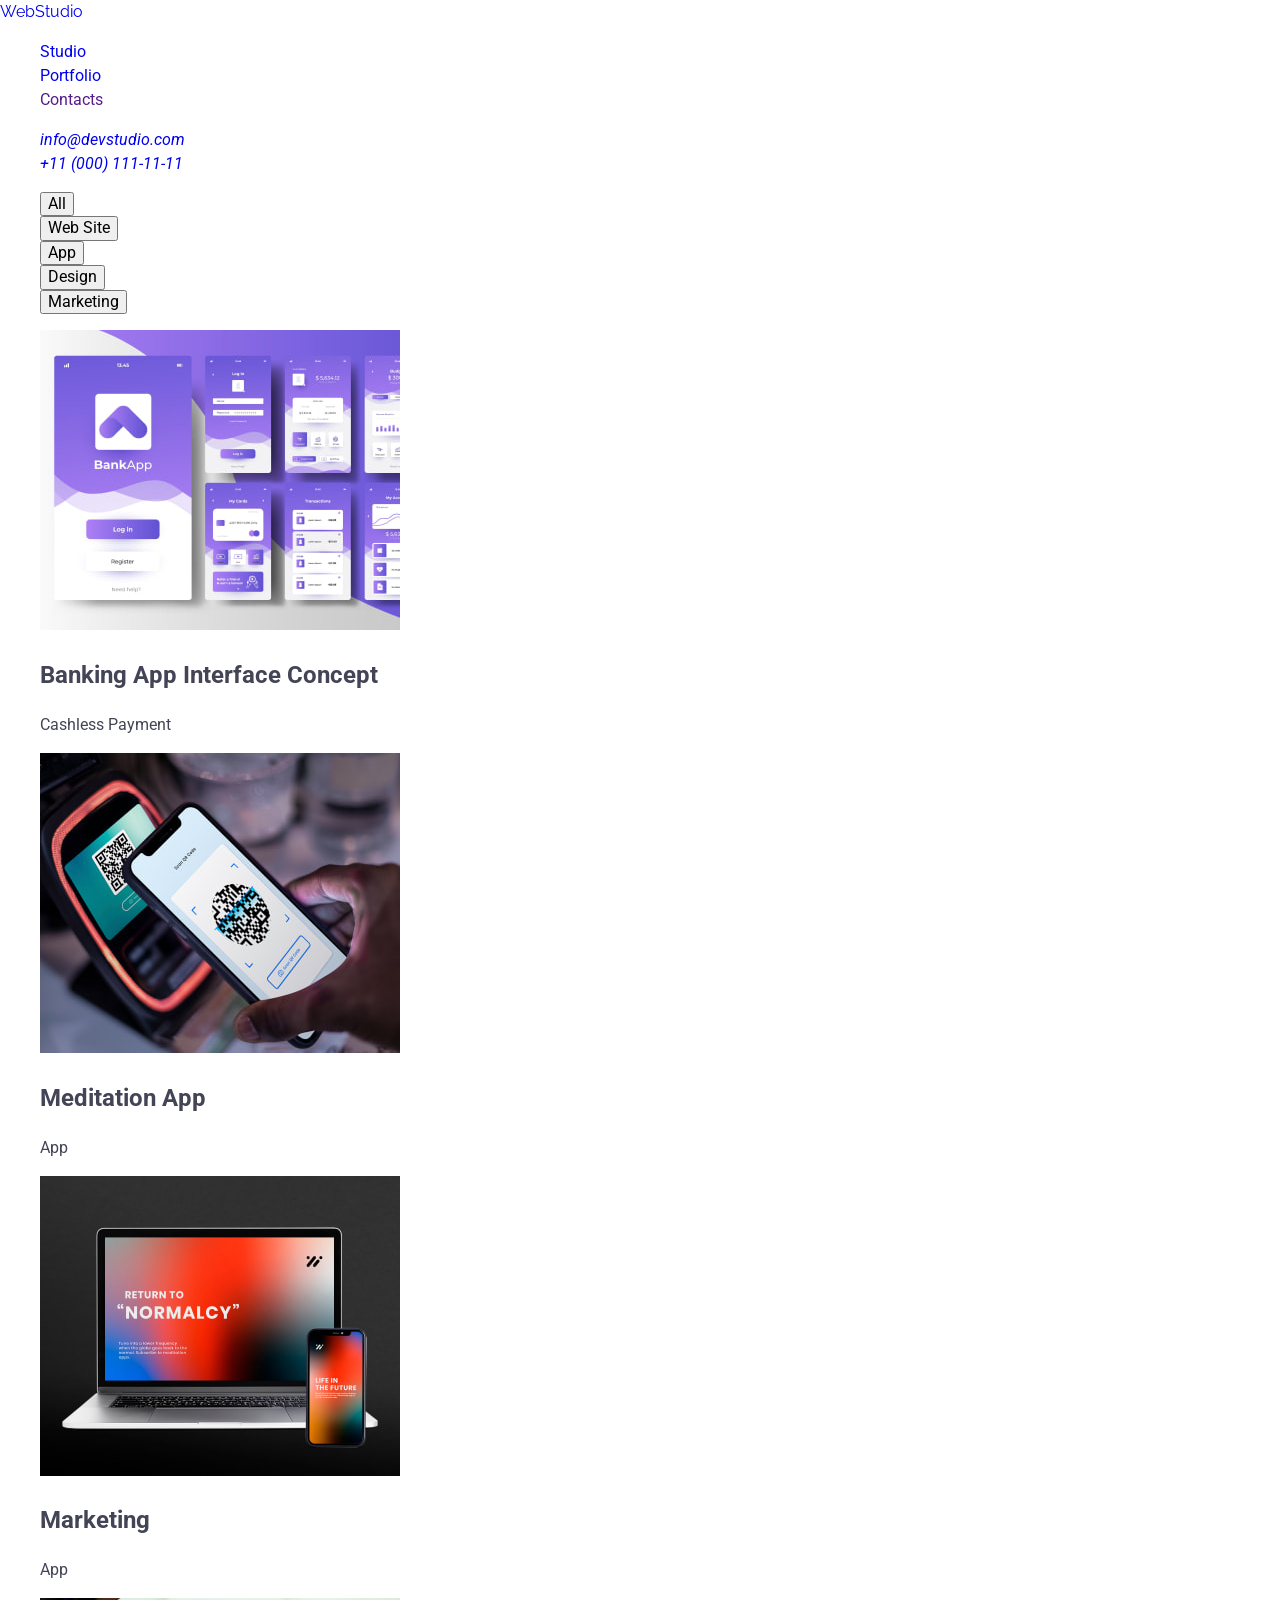
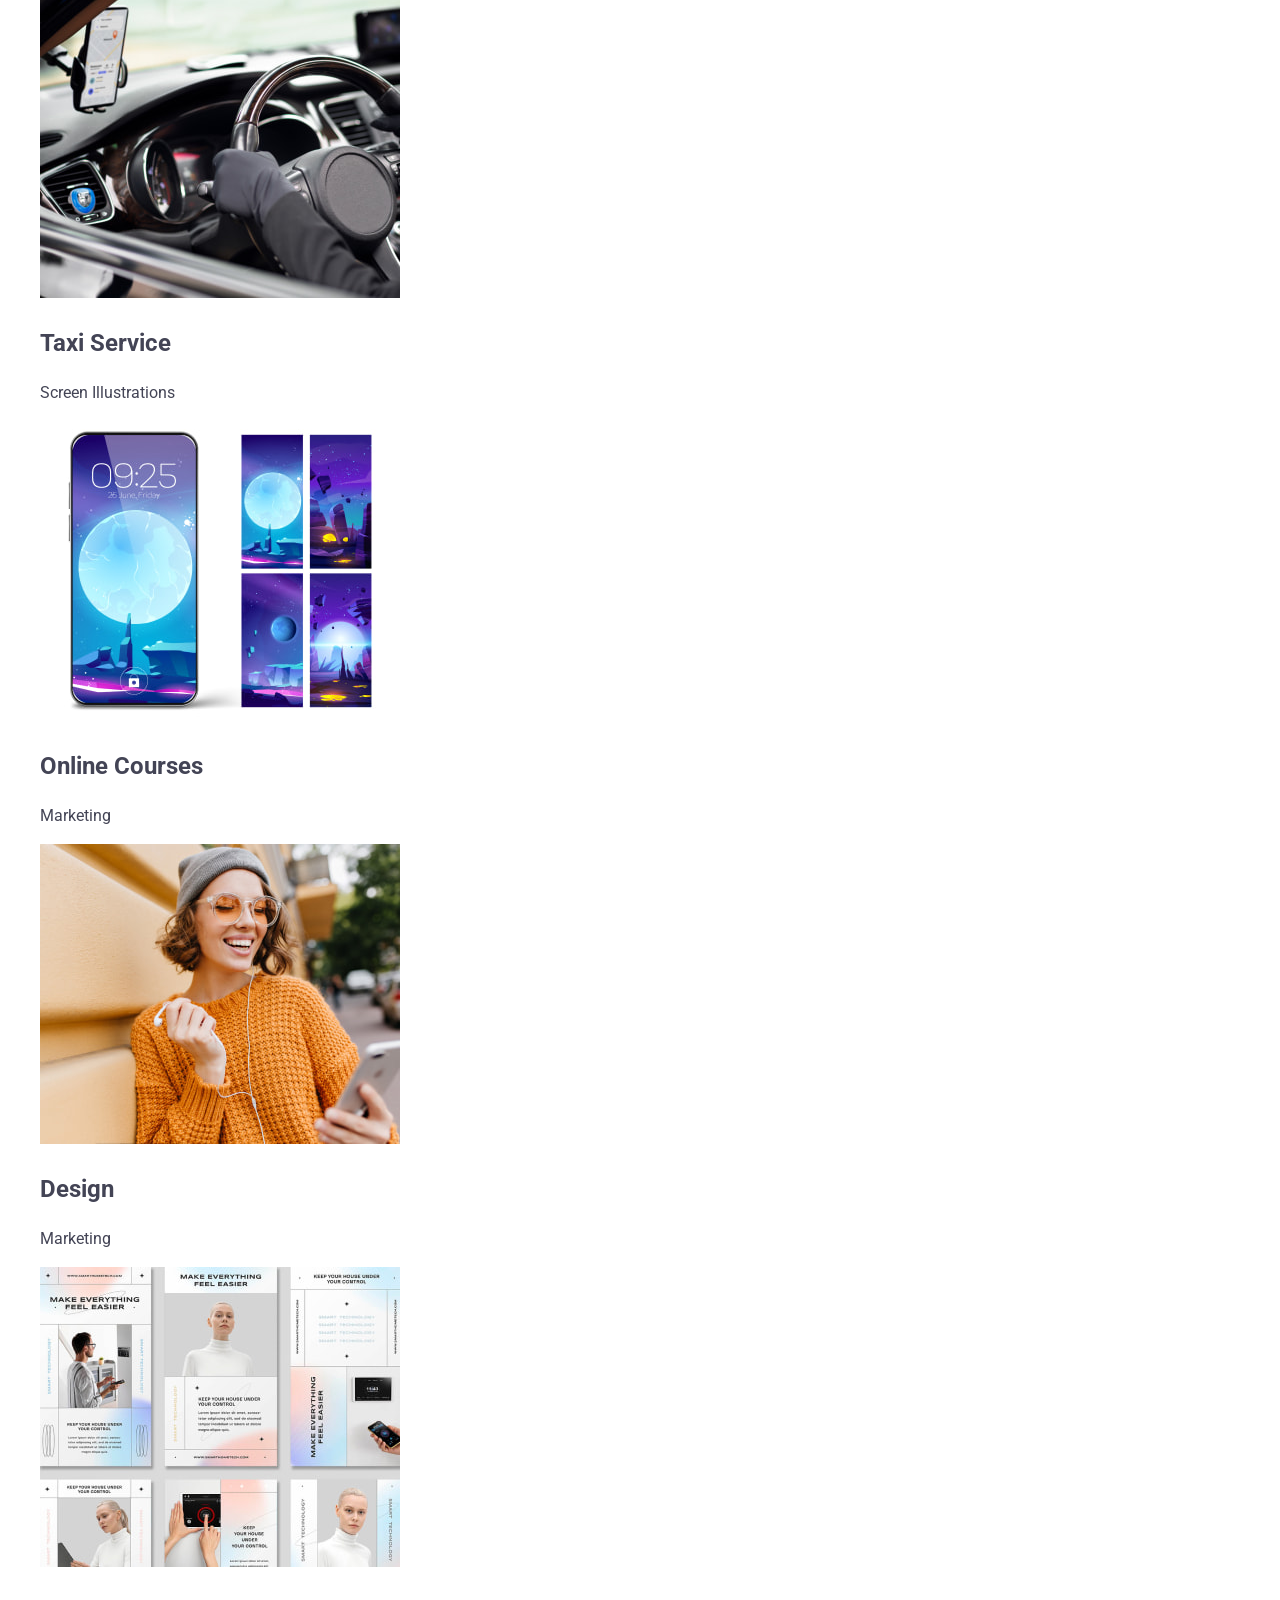
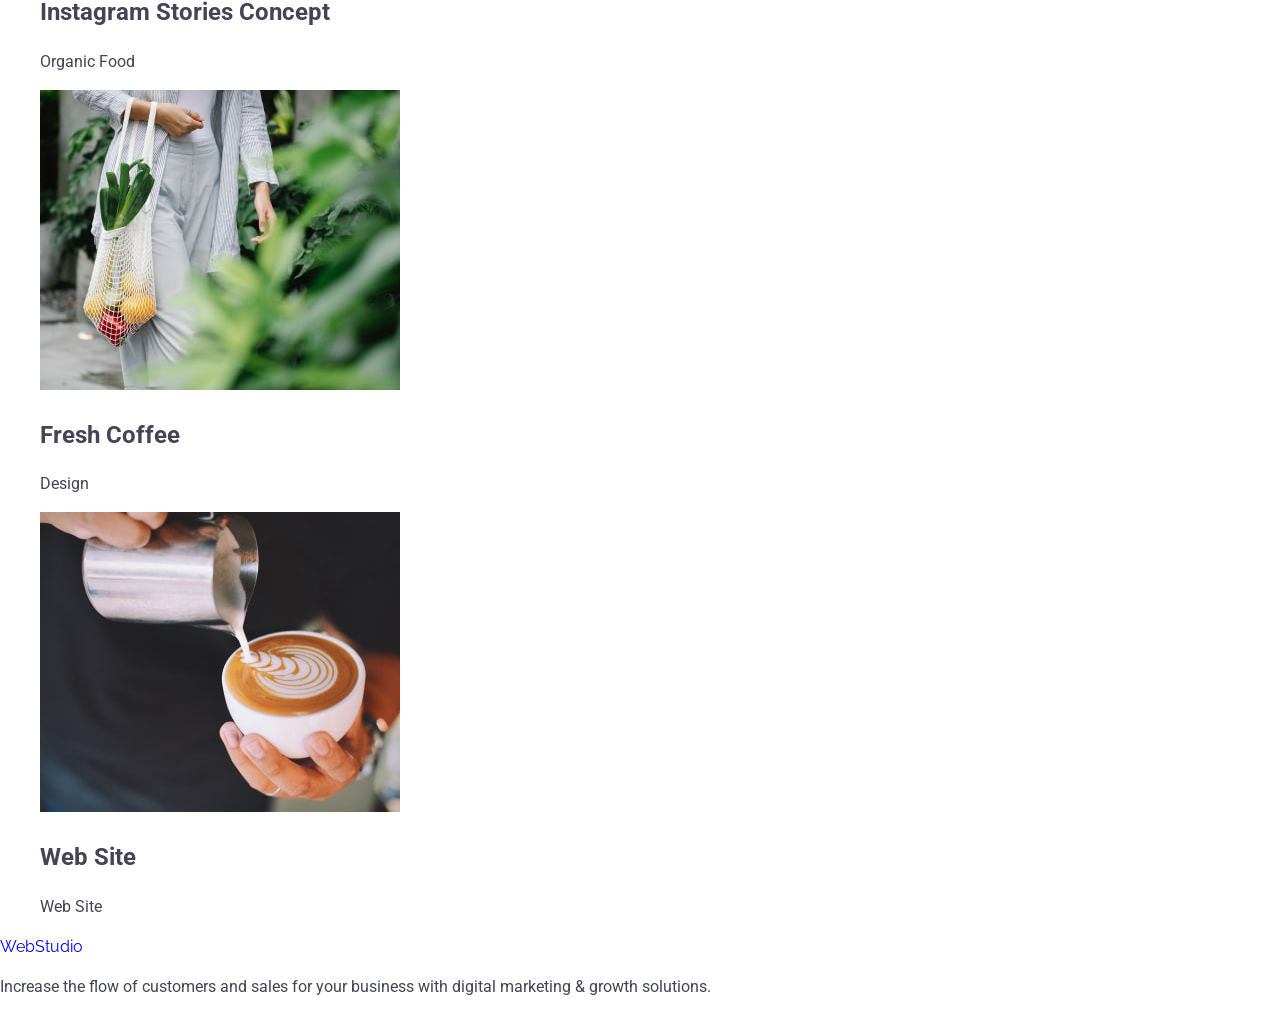
==== portfolio.html @ f157cecd "html, classes, global css" ====
<!DOCTYPE html>
<html lang="en">
  <head>
    <meta charset="UTF-8" />
    <meta http-equiv="X-UA-Compatible" content="IE=edge" />
    <meta name="viewport" content="width=device-width, initial-scale=1.0" />
    <meta name="description" content="Effective Solutions for Your Business" />
    <link rel="preconnect" href="https://fonts.googleapis.com" />
    <link rel="preconnect" href="https://fonts.gstatic.com" crossorigin />
    <link
      href="https://fonts.googleapis.com/css2?family=Raleway:wght@800&family=Roboto:wght@400;500;700;900&display=swap"
      rel="stylesheet"
    />
    <link
      rel="stylesheet"
      href="https://cdn.jsdelivr.net/npm/modern-normalize@1.1.0/modern-normalize.min.css"
    />
    <link rel="stylesheet" href="./css/styles.css" />
    <title>WebStudio</title>
  </head>

  <body>
    <!-- Header section-->
    <header class="header">
      <nav>
        <a class="logo" href="./index.html"
          ><span class="logo-acent">Web</span>Studio</a
        >
        <ul class="nav-list">
          <li class="nav-item">
            <a href="./index.html">Studio</a>
          </li>
          <li class="nav-item">
            <a href="./portfolio.html">Portfolio</a>
          </li>
          <li class="nav-item">
            <a href="">Contacts</a>
          </li>
        </ul>
      </nav>

      <address>
        <ul class="adress-list">
          <li class="adress-item">
            <a href="mailto:info@devstudio.com">info@devstudio.com</a>
          </li>
          <li class="adress-item">
            <a href="tel:+110001111111">+11 (000) 111-11-11</a>
          </li>
        </ul>
      </address>
    </header>

    <main>
      <!-- Filter section -->
      <section class="filter">
        <ul class="filter-list">
          <li class="filter-item">
            <button class="filter-button" type="button">All</button>
          </li>
          <li class="filter-item">
            <button class="filter-button" type="button">Web Site</button>
          </li>
          <li class="filter-item">
            <button class="filter-button" type="button">App</button>
          </li>
          <li class="filter-item">
            <button class="filter-button" type="button">Design</button>
          </li>
          <li class="filter-item">
            <button class="filter-button" type="button">Marketing</button>
          </li>
        </ul>
      </section>

      <!-- Portfolio section -->
      <section class="portfolio">
        <ul class="portfolio-list">
          <li class="portfolio-item">
            <img
              src="./images/portfolio/img-1.jpg"
              alt="Banking app interface concept"
            />
            <h2 class="portfolio-item-title">Banking App Interface Concept</h2>
            <p class="portfolio-item-text">Cashless Payment</p>
          </li>
          <li class="portfolio-item">
            <img
              src="./images/portfolio/img-2.jpg"
              alt="Scaning qr code for payment"
            />
            <h2 class="portfolio-item-title">Meditation App</h2>
            <p class="portfolio-item-text">App</p>
          </li>
          <li class="portfolio-item">
            <img
              src="./images/portfolio/img-3.jpg"
              alt="Laptop and mobile with normalcy app"
            />
            <h2 class="portfolio-item-title">Marketing</h2>
            <p class="portfolio-item-text">App</p>
          </li>
          <li class="portfolio-item">
            <img
              src="./images/portfolio/img-4.jpg"
              alt="Texi driver holding wheel"
            />
            <h2 class="portfolio-item-title">Taxi Service</h2>
            <p class="portfolio-item-text">Screen Illustrations</p>
          </li>
          <li class="portfolio-item">
            <img
              src="./images/portfolio/img-5.jpg"
              alt="Mobile phone and four screen illustrations"
            />
            <h2 class="portfolio-item-title">Online Courses</h2>
            <p class="portfolio-item-text">Marketing</p>
          </li>
          <li class="portfolio-item">
            <img
              src="./images/portfolio/img-6.jpg"
              alt="Girl with mobile and earphones"
            />
            <h2 class="portfolio-item-title">Design</h2>
            <p class="portfolio-item-text">Marketing</p>
          </li>
          <li class="portfolio-item">
            <img
              src="./images/portfolio/img-7.jpg"
              alt="Instagram Stories Concept"
            />
            <h2 class="portfolio-item-title">Instagram Stories Concept</h2>
            <p class="portfolio-item-text">Organic Food</p>
          </li>
          <li class="portfolio-item">
            <img
              src="./images/portfolio/img-8.jpg"
              alt="Wooman with bag full of fruits"
            />
            <h2 class="portfolio-item-title">Fresh Coffee</h2>
            <p class="portfolio-item-text">Design</p>
          </li>
          <li class="portfolio-item">
            <img
              src="./images/portfolio/img-9.jpg"
              alt="Barista pouring milk to late"
            />
            <h2 class="portfolio-item-title">Web Site</h2>
            <p class="portfolio-item-text">Web Site</p>
          </li>
        </ul>
      </section>
    </main>

    <!-- Footer section -->
    <footer class="footer">
      <a class="logo" href="./index.html"
        ><span class="logo-acent">Web</span>Studio</a
      >
      <p class="footer-text">
        Increase the flow of customers and sales for your business with digital
        marketing & growth solutions.
      </p>
    </footer>
  </body>
</html>
---- css/styles.css ----
:root {
  --brand-color: #4d5ae5;
  --band-pressed-color: #404bbf;
  --text-color: #434455;
  --header-color: #2e2f42;
  --background-main-color: #ffffff;
  --background-accent-color: #f4f4fd;
  --main-font-size: 16px;
  --main-line-height: 1.5;
}

body {
  font-family: 'Roboto', sans-serif;
  background-color: var(--background-main-color);
  color: var(--text-color);
  font-size: var(--main-font-size);
  line-height: var(--main-line-height);
}

ul,
ol {
  list-style-type: none;
}

a {
  text-decoration: none;
}

.logo {
  font-family: 'Raleway', sans-serif;
}
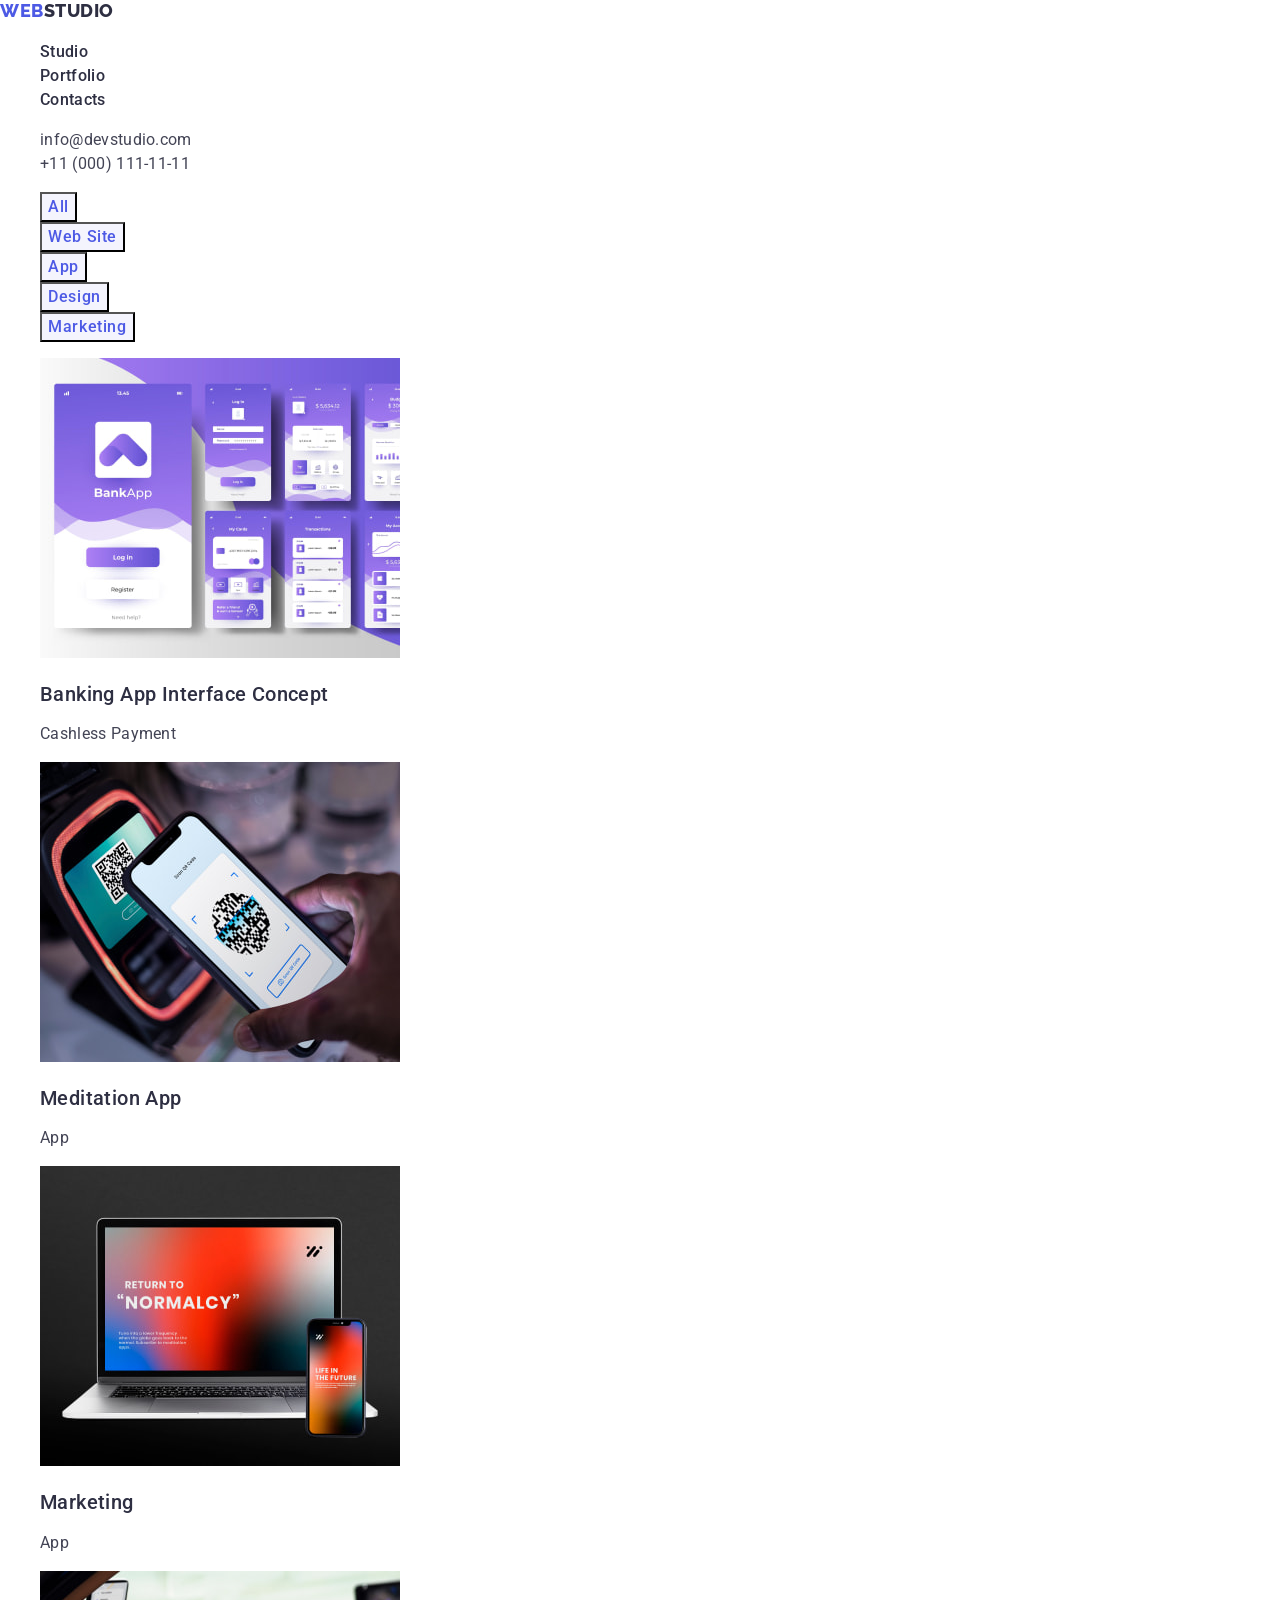
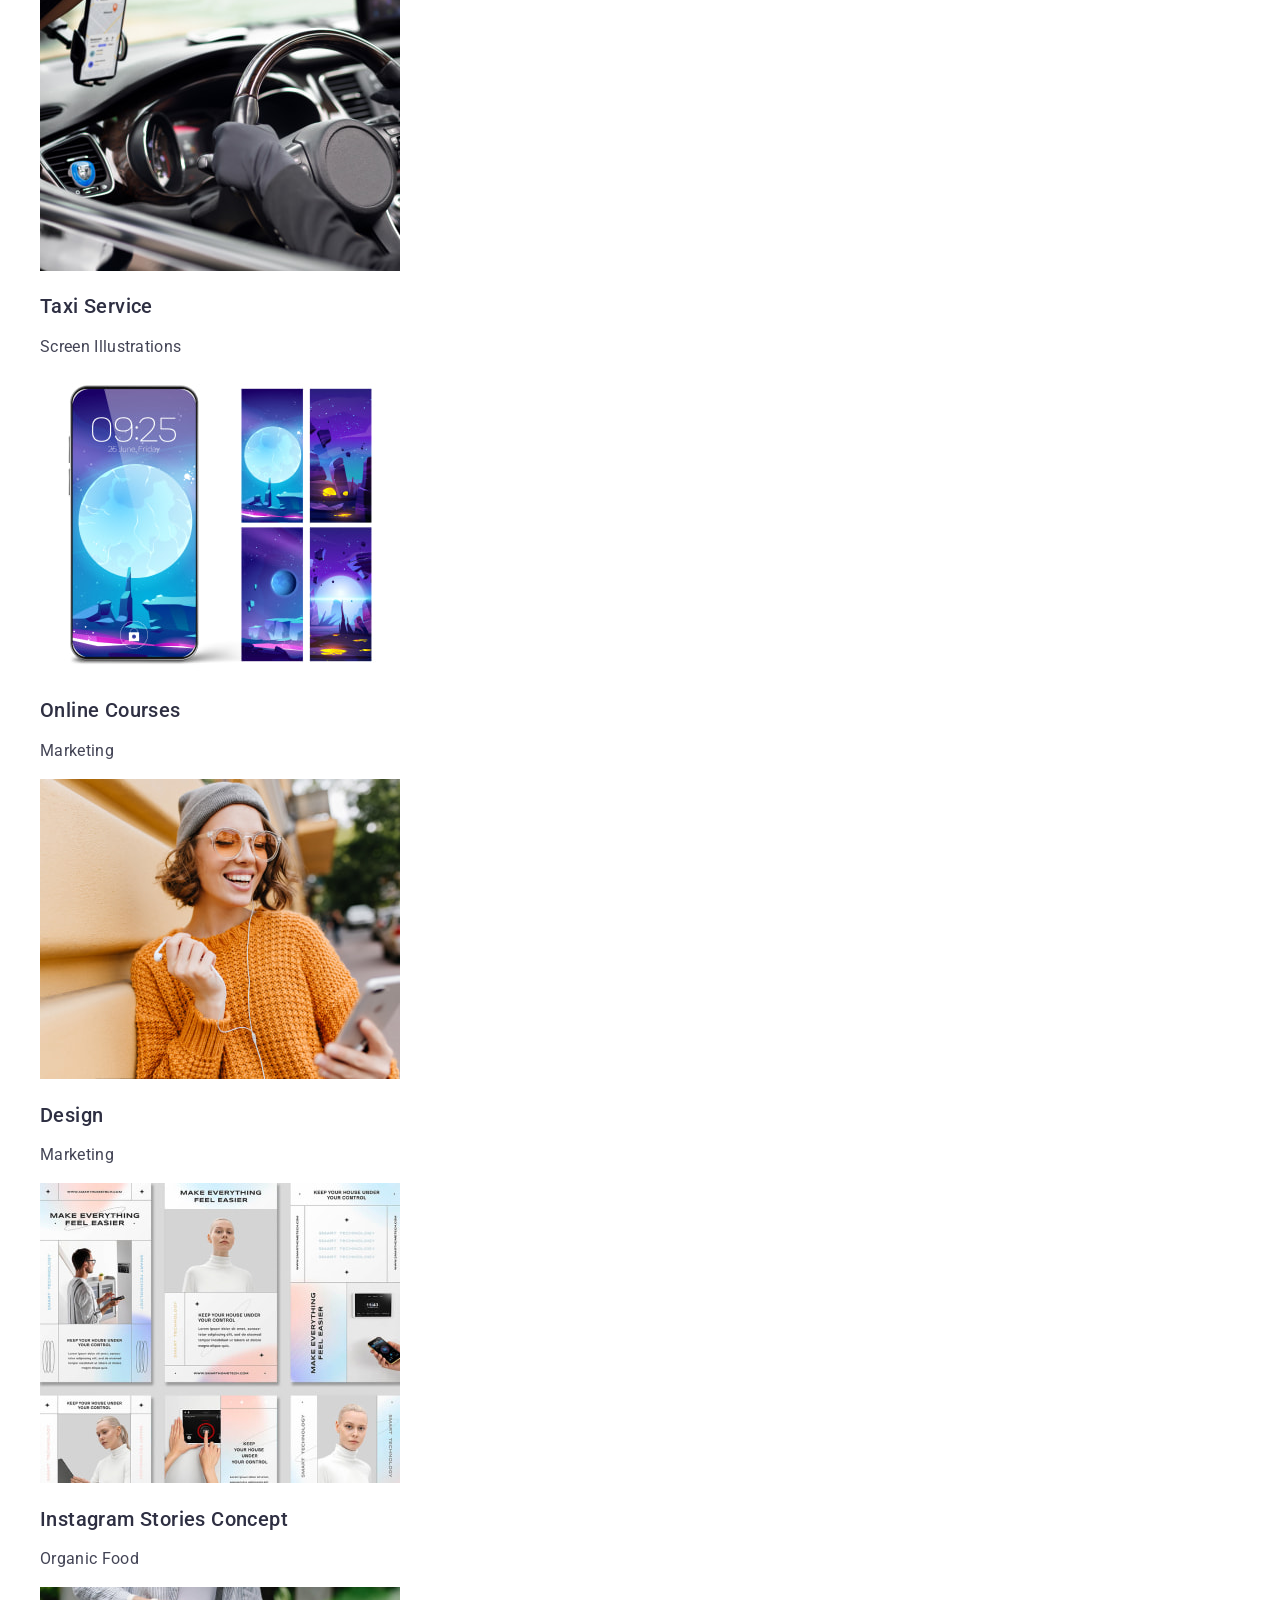
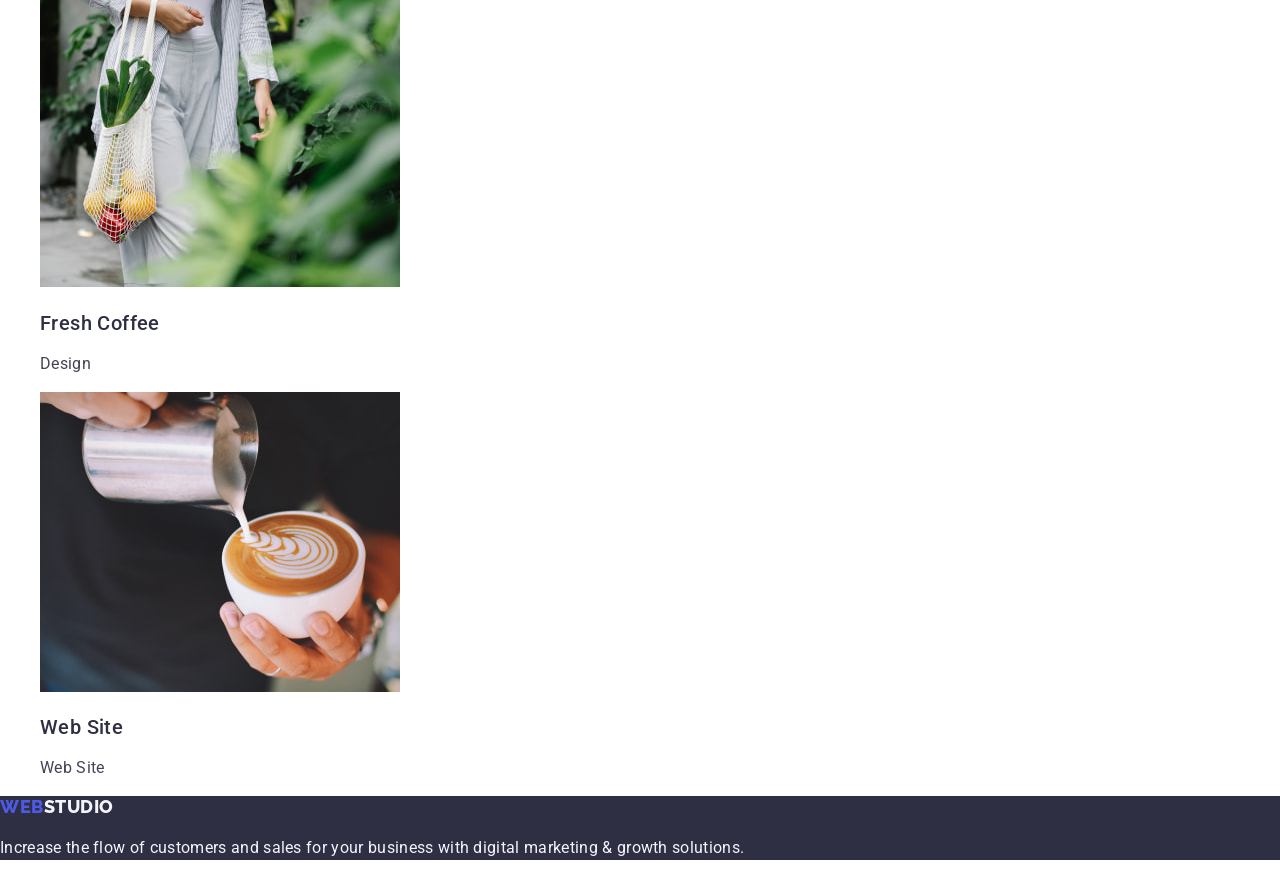
==== commit 6d81ffc9: "fix html, made css" ====
--- a/portfolio.html
+++ b/portfolio.html
@@ -5,16 +5,23 @@
     <meta http-equiv="X-UA-Compatible" content="IE=edge" />
     <meta name="viewport" content="width=device-width, initial-scale=1.0" />
     <meta name="description" content="Effective Solutions for Your Business" />
+
+    <!-- User fonts -->
     <link rel="preconnect" href="https://fonts.googleapis.com" />
     <link rel="preconnect" href="https://fonts.gstatic.com" crossorigin />
     <link
       href="https://fonts.googleapis.com/css2?family=Raleway:wght@800&family=Roboto:wght@400;500;700;900&display=swap"
       rel="stylesheet"
     />
+
+    <!-- Normailzer -->
+    <!-- Check !!! -->
     <link
       rel="stylesheet"
       href="https://cdn.jsdelivr.net/npm/modern-normalize@1.1.0/modern-normalize.min.css"
     />
+
+    <!-- User styles -->
     <link rel="stylesheet" href="./css/styles.css" />
     <title>WebStudio</title>
   </head>
@@ -22,38 +29,44 @@
   <body>
     <!-- Header section-->
     <header class="header">
-      <nav>
-        <a class="logo" href="./index.html"
-          ><span class="logo-acent">Web</span>Studio</a
-        >
-        <ul class="nav-list">
-          <li class="nav-item">
-            <a href="./index.html">Studio</a>
+      <a class="header-logo" href="./index.html"
+        ><span class="header-logo-accent">Web</span>Studio</a
+      >
+      <nav class="header-nav">
+        <ul class="header-nav-list">
+          <li class="header-nav-item">
+            <a class="header-nav-link" href="./index.html">Studio</a>
           </li>
-          <li class="nav-item">
-            <a href="./portfolio.html">Portfolio</a>
+          <li class="header-nav-item">
+            <a class="header-nav-link" href="./portfolio.html">Portfolio</a>
           </li>
-          <li class="nav-item">
-            <a href="">Contacts</a>
+          <li class="header-nav-item">
+            <a class="header-nav-link" href="">Contacts</a>
           </li>
         </ul>
       </nav>
 
       <address>
-        <ul class="adress-list">
-          <li class="adress-item">
-            <a href="mailto:info@devstudio.com">info@devstudio.com</a>
+        <ul class="header-adress-list">
+          <li class="header-adress-item">
+            <a class="header-adress-link" href="mailto:info@devstudio.com"
+              >info@devstudio.com</a
+            >
           </li>
-          <li class="adress-item">
-            <a href="tel:+110001111111">+11 (000) 111-11-11</a>
+          <li class="header-adress-item">
+            <a class="header-adress-link" href="tel:+110001111111"
+              >+11 (000) 111-11-11</a
+            >
           </li>
         </ul>
       </address>
     </header>
 
     <main>
-      <!-- Filter section -->
-      <section class="filter">
+      <!-- Portfolio section -->
+      <section class="portfolio">
+        <h1 class="portfolio-title" hidden>Our portfolio</h1>
+        <!-- Filter -->
         <ul class="filter-list">
           <li class="filter-item">
             <button class="filter-button" type="button">All</button>
@@ -71,13 +84,12 @@
             <button class="filter-button" type="button">Marketing</button>
           </li>
         </ul>
-      </section>
 
-      <!-- Portfolio section -->
-      <section class="portfolio">
+        <!-- Cases -->
         <ul class="portfolio-list">
           <li class="portfolio-item">
             <img
+              class="portfolio-img"
               src="./images/portfolio/img-1.jpg"
               alt="Banking app interface concept"
             />
@@ -86,6 +98,7 @@
           </li>
           <li class="portfolio-item">
             <img
+              class="portfolio-img"
               src="./images/portfolio/img-2.jpg"
               alt="Scaning qr code for payment"
             />
@@ -94,6 +107,7 @@
           </li>
           <li class="portfolio-item">
             <img
+              class="portfolio-img"
               src="./images/portfolio/img-3.jpg"
               alt="Laptop and mobile with normalcy app"
             />
@@ -102,6 +116,7 @@
           </li>
           <li class="portfolio-item">
             <img
+              class="portfolio-img"
               src="./images/portfolio/img-4.jpg"
               alt="Texi driver holding wheel"
             />
@@ -110,6 +125,7 @@
           </li>
           <li class="portfolio-item">
             <img
+              class="portfolio-img"
               src="./images/portfolio/img-5.jpg"
               alt="Mobile phone and four screen illustrations"
             />
@@ -118,6 +134,7 @@
           </li>
           <li class="portfolio-item">
             <img
+              class="portfolio-img"
               src="./images/portfolio/img-6.jpg"
               alt="Girl with mobile and earphones"
             />
@@ -126,6 +143,7 @@
           </li>
           <li class="portfolio-item">
             <img
+              class="portfolio-img"
               src="./images/portfolio/img-7.jpg"
               alt="Instagram Stories Concept"
             />
@@ -134,6 +152,7 @@
           </li>
           <li class="portfolio-item">
             <img
+              class="portfolio-img"
               src="./images/portfolio/img-8.jpg"
               alt="Wooman with bag full of fruits"
             />
@@ -142,6 +161,7 @@
           </li>
           <li class="portfolio-item">
             <img
+              class="portfolio-img"
               src="./images/portfolio/img-9.jpg"
               alt="Barista pouring milk to late"
             />
@@ -154,8 +174,8 @@
 
     <!-- Footer section -->
     <footer class="footer">
-      <a class="logo" href="./index.html"
-        ><span class="logo-acent">Web</span>Studio</a
+      <a class="footer-logo" href="./index.html"
+        ><span class="footer-logo-accent">Web</span>Studio</a
       >
       <p class="footer-text">
         Increase the flow of customers and sales for your business with digital
--- a/css/styles.css
+++ b/css/styles.css
@@ -1,31 +1,335 @@
 :root {
-  --brand-color: #4d5ae5;
-  --band-pressed-color: #404bbf;
-  --text-color: #434455;
-  --header-color: #2e2f42;
-  --background-main-color: #ffffff;
-  --background-accent-color: #f4f4fd;
-  --main-font-size: 16px;
+  /* Primary brand */
+  --iris-color: #4d5ae5;
+  /* Pressed state */
+  --ocean-color: #404bbf;
+  /* Dark */
+  --navy-blue-color: #2e2f42;
+  /* Success */
+  --green-color: #31d0aa;
+  /* Text */
+  --slate-color: #434455;
+  /* Subtle text */
+  --light-slate-color: #8e8f99;
+  /* Accent */
+  --cornflower-color: #e7e9fc;
+  /* Light */
+  --cloud-color: #f4f4fd;
+  /* Modal overlay */
+  --navy-blue-modal-color: #2e2f4266;
+  /* Hero background */
+  --gray-color: #2e2f42b2;
+  /* Whote background */
+  --white-color: #ffffff;
+  /* Nodal background */
+  --dairy-color: #fcfcfc;
+  /* --main-font-size: 16px; */
   --main-line-height: 1.5;
 }
+
+/**
+  |============================
+  | General
+  |============================
+*/
 
 body {
   font-family: 'Roboto', sans-serif;
-  background-color: var(--background-main-color);
-  color: var(--text-color);
-  font-size: var(--main-font-size);
+  background-color: var(--white-color);
+  color: var(--slate-color);
+  /* font-size: var(--main-font-size); */
   line-height: var(--main-line-height);
 }
 
 ul,
 ol {
-  list-style-type: none;
+  list-style: none;
 }
 
 a {
   text-decoration: none;
-}
-
-.logo {
+  color: currentColor;
+}
+
+address {
+  font-style: normal;
+}
+
+button {
+  font-family: inherit;
+  cursor: pointer;
+}
+
+/**
+  |============================
+  | Header
+  |============================
+*/
+
+.header {
+}
+
+.header-logo {
   font-family: 'Raleway', sans-serif;
-}
+  font-weight: 800;
+  font-size: 18px;
+  line-height: 1.17;
+  letter-spacing: 0.03em;
+  text-transform: uppercase;
+  color: var(--navy-blue-color);
+}
+
+.header-logo-accent {
+  color: var(--iris-color);
+}
+
+.header-nav {
+}
+
+.header-nav-list {
+}
+
+.header-nav-item {
+}
+
+.header-nav-link {
+  font-weight: 500;
+  line-height: var(--main-line-height);
+  letter-spacing: 0.02em;
+  color: var(--navy-blue-color);
+}
+
+.header-nav-link:hover,
+.header-nav-link:focus {
+  color: var(--ocean-color);
+}
+
+.header-adress-list {
+}
+
+.header-adress-item {
+}
+
+.header-adress-link {
+  line-height: var(--main-line-height) x;
+  letter-spacing: 0.02em;
+}
+
+.header-adress-link:hover,
+.header-adress-link:focus {
+  color: var(--ocean-color);
+}
+
+/**
+  |============================
+  | Hero section
+  |============================
+*/
+
+.hero {
+  background-color: var(--navy-blue-color);
+  color: var(--white-color);
+}
+
+.hero-title {
+  font-size: 56px;
+  line-height: 1.07;
+  letter-spacing: 0.02em;
+}
+
+.hero-button {
+  background-color: var(--iris-color);
+  font-weight: 500;
+  line-height: var(--main-line-height);
+  letter-spacing: 0.04em;
+  color: inherit;
+}
+
+/**
+  |============================
+  | Advantages section
+  |============================
+*/
+
+.advantages {
+}
+
+.advantages-title {
+}
+
+.advantages-list {
+}
+
+.advantages-item {
+}
+
+.advantages-item-title {
+  font-weight: 500;
+  font-size: 20px;
+  line-height: 1.2;
+  letter-spacing: 0.02em;
+  color: var(--navy-blue-color);
+}
+
+.advantages-item-text {
+  line-height: var(--main-line-height);
+  letter-spacing: 0.02em;
+}
+
+/**
+  |============================
+  | What are we doing section
+  |============================
+*/
+
+.selection {
+}
+
+.selection-title {
+  font-size: 36px;
+  line-height: 1.11;
+  letter-spacing: 0.02em;
+  text-transform: capitalize;
+}
+
+.selection-list {
+}
+
+.selection-item {
+}
+
+.selection-img {
+}
+
+.portfilio-item {
+}
+
+/**
+  |============================
+  | Contacts section
+  |============================
+*/
+
+.contacts {
+  background-color: var(--cloud-color);
+}
+
+.contacts-title {
+  font-size: 36px;
+  line-height: 1.11;
+  letter-spacing: 0.02em;
+  text-transform: capitalize;
+  color: var(--navy-blue-color);
+}
+
+.contacts-list {
+}
+
+.contacts-item {
+}
+
+.contacts-img {
+}
+
+.contacts-name {
+  font-weight: 500;
+  font-size: 20px;
+  line-height: 1.2;
+  letter-spacing: 0.02em;
+  color: var(--navy-blue-color);
+}
+
+.contacts-position {
+  line-height: var(--main-line-height);
+  letter-spacing: 0.02em;
+}
+
+/**
+  |============================
+  | Footer section
+  |============================
+*/
+
+.footer {
+  background-color: var(--navy-blue-color);
+}
+
+.footer-logo {
+  font-family: 'Raleway', sans-serif;
+  font-weight: 800;
+  font-size: 18px;
+  line-height: 1.17;
+  letter-spacing: 0.03em;
+  text-transform: uppercase;
+  color: var(--cloud-color);
+}
+
+.footer-logo-accent {
+  color: var(--iris-color);
+}
+
+.footer-text {
+  line-height: var(--main-line-height);
+  letter-spacing: 0.02em;
+  color: var(--cloud-color);
+}
+
+/**
+  |============================
+  | Portfolio section
+  |============================
+*/
+
+/**
+  |============================
+  | Filter
+  |============================
+*/
+
+.filter-list {
+}
+
+.filter-item {
+}
+
+.filter-button {
+  background-color: var(--cloud-color);
+  font-weight: 500;
+  line-height: var(--main-line-height);
+  letter-spacing: 0.04em;
+  color: var(--iris-color);
+}
+
+.filter-button:hover,
+.filter-button:focus {
+  background-color: var(--ocean-color);
+  color: var(--white-color);
+}
+
+/**
+  |============================
+  | Cases
+  |============================
+*/
+
+.portfolio-list {
+}
+
+.portfolio-item {
+}
+
+.portfolio-img {
+}
+
+.portfolio-item-title {
+  font-weight: 500;
+  font-size: 20px;
+  line-height: 1.2;
+  letter-spacing: 0.02em;
+  color: var(--navy-blue-color);
+}
+
+.portfolio-item-text {
+  line-height: var(--main-line-height);
+  letter-spacing: 0.02em;
+}
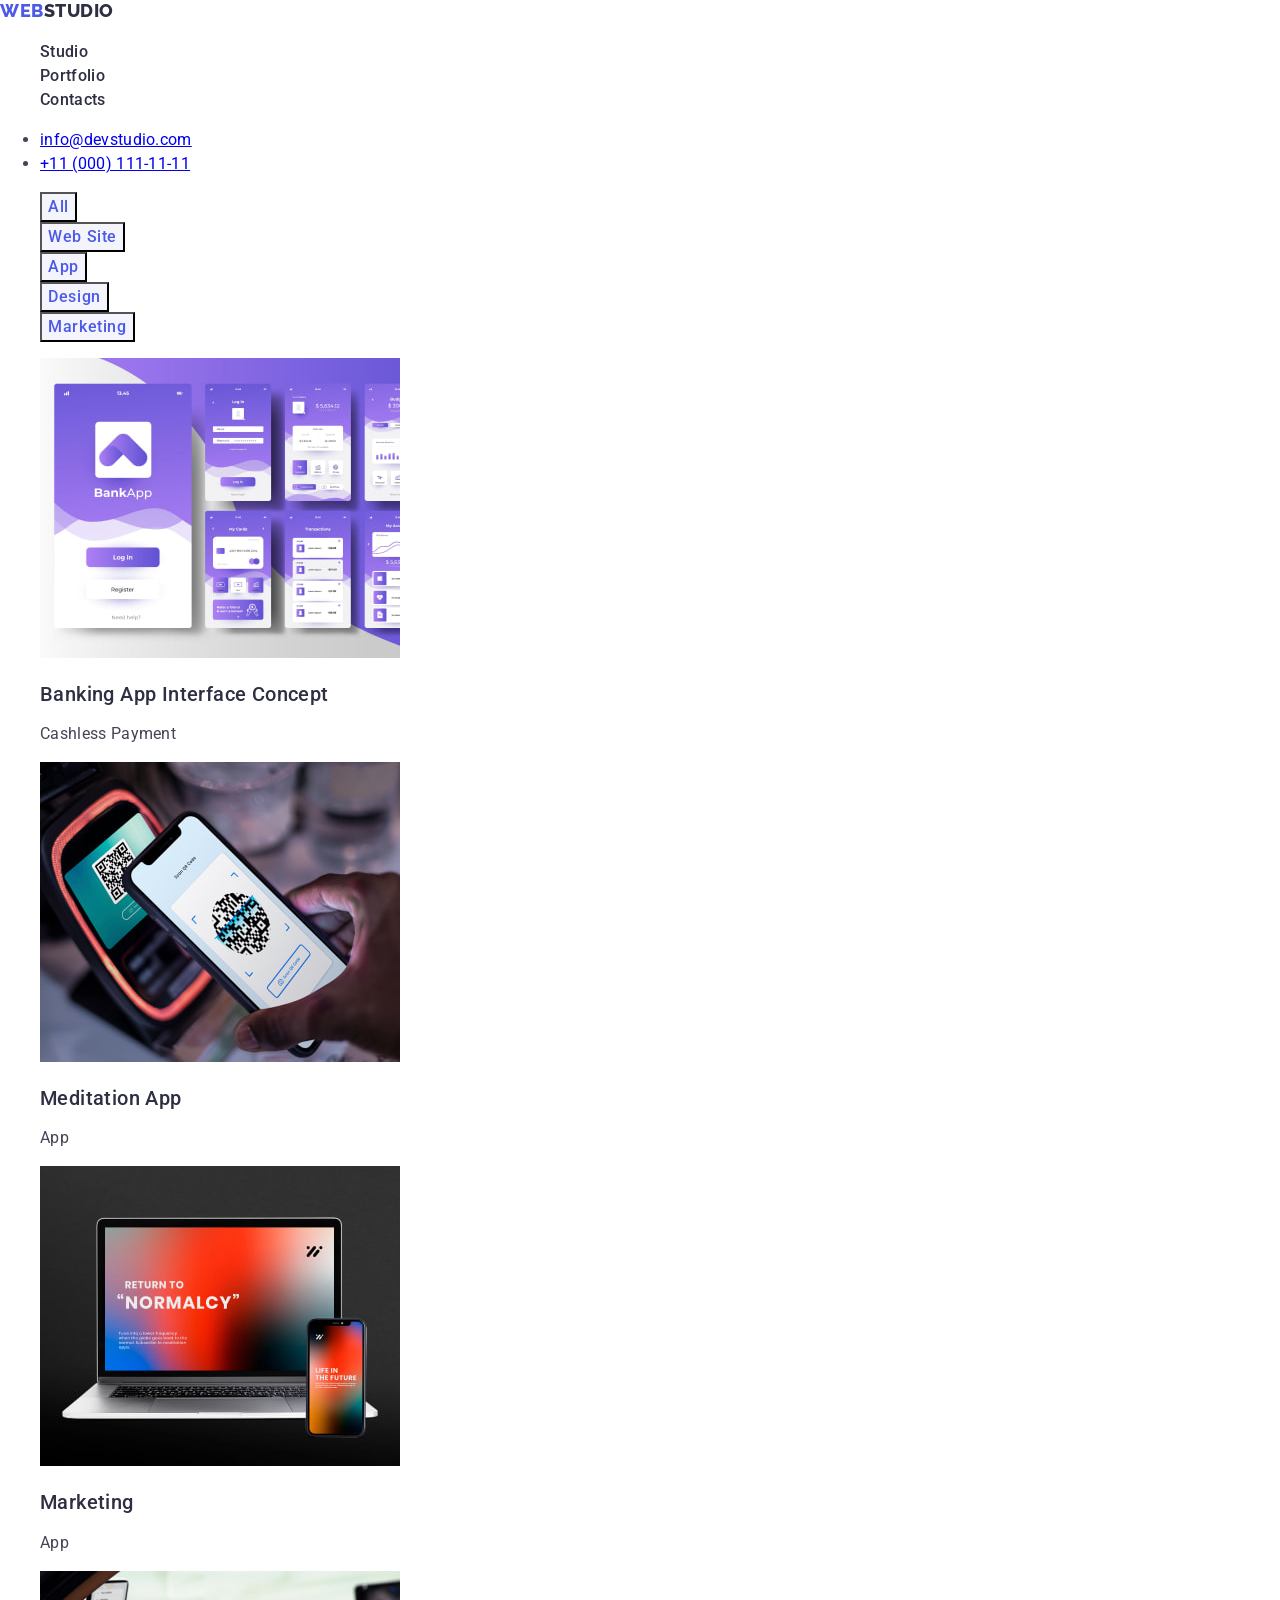
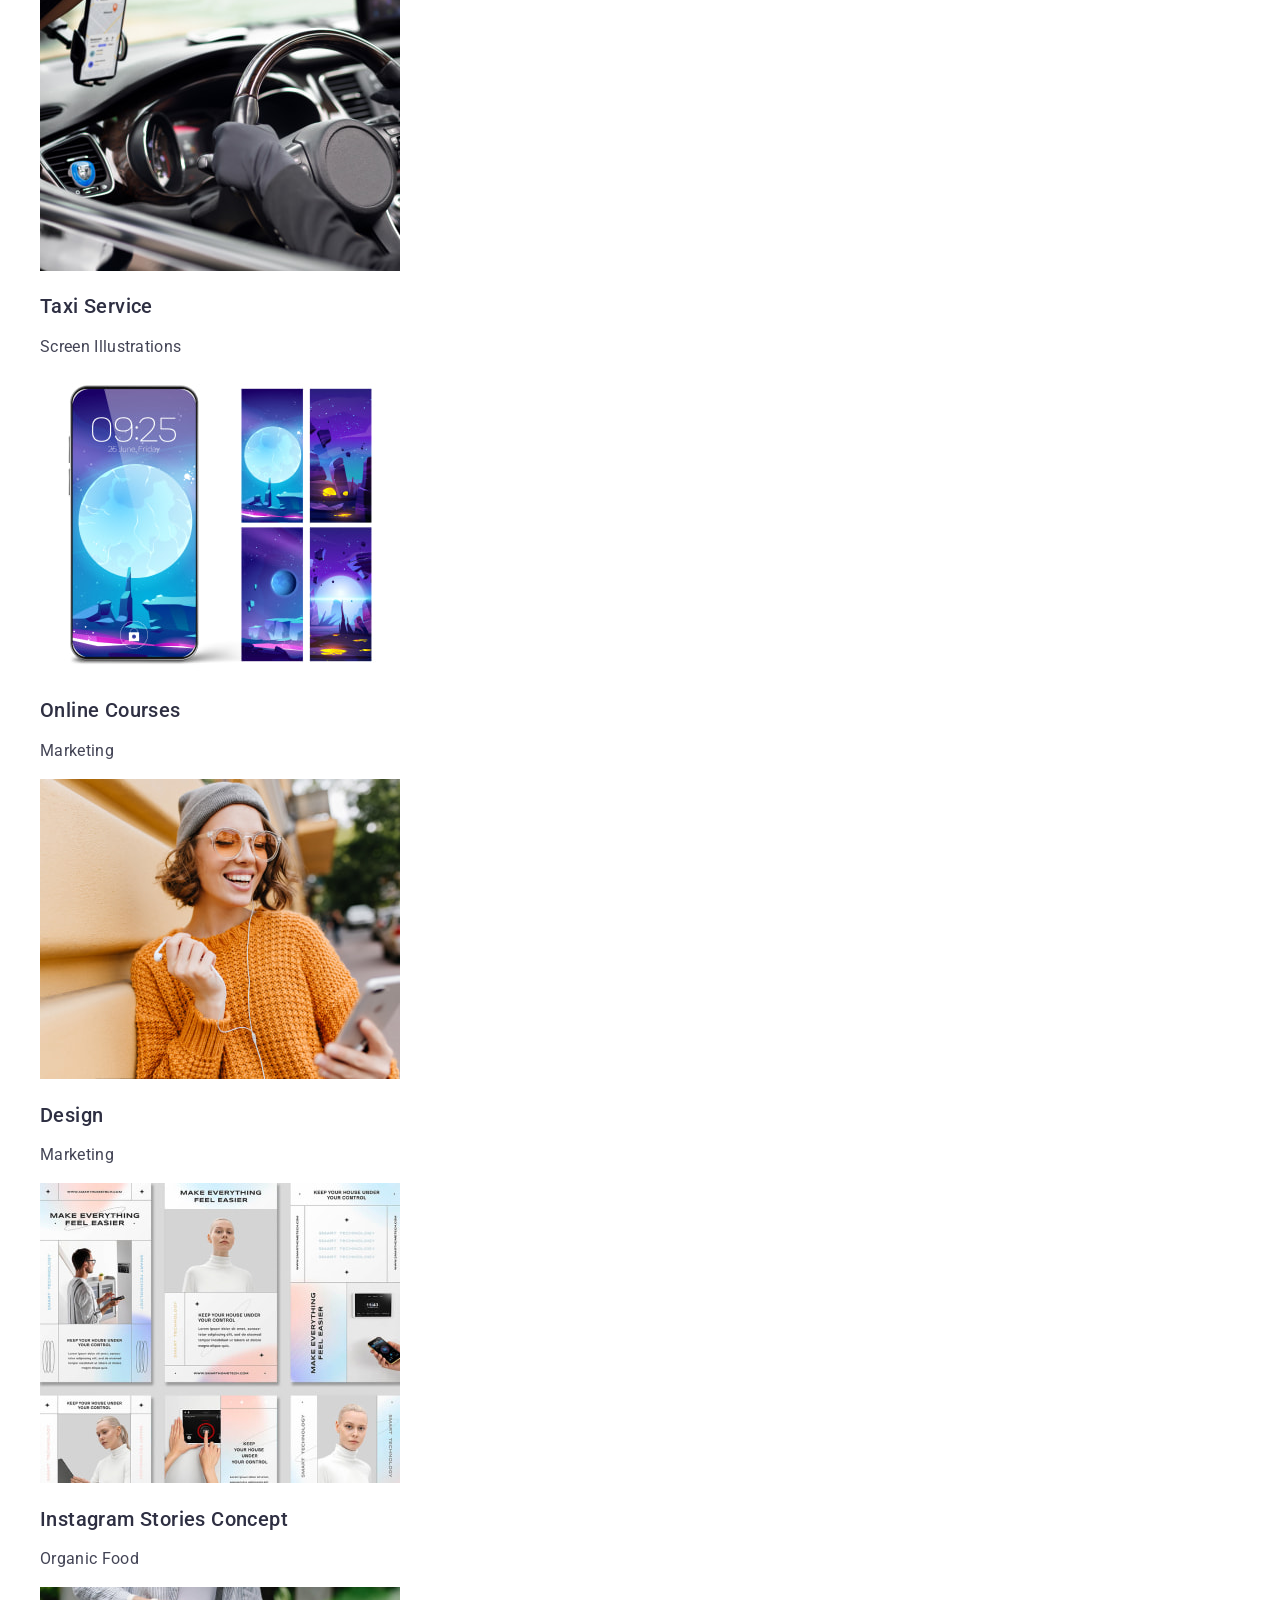
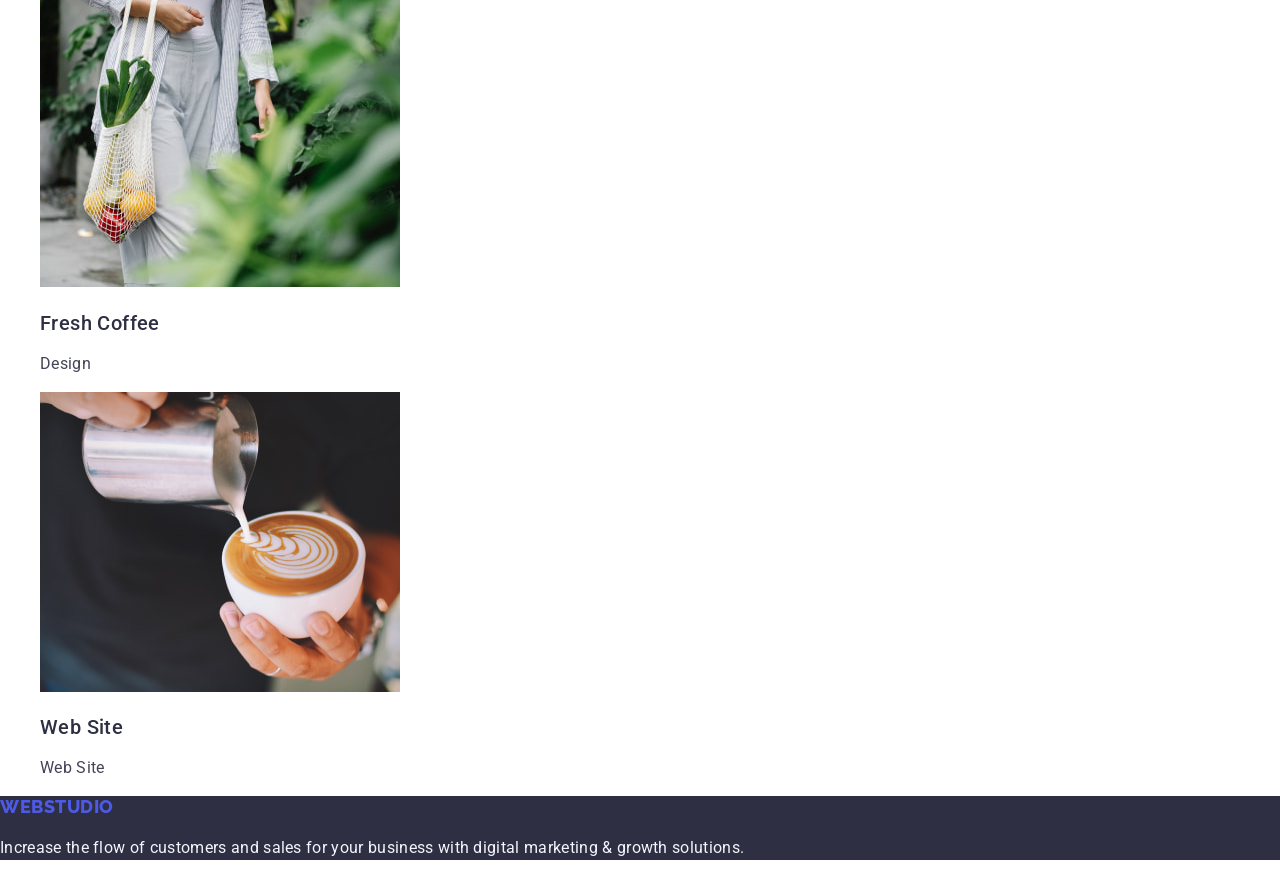
==== commit fe91d386: "ver2" ====
--- a/portfolio.html
+++ b/portfolio.html
@@ -29,19 +29,19 @@
   <body>
     <!-- Header section-->
     <header class="header">
-      <a class="header-logo" href="./index.html"
+      <a class="header-logo link" href="./index.html"
         ><span class="header-logo-accent">Web</span>Studio</a
       >
       <nav class="header-nav">
-        <ul class="header-nav-list">
+        <ul class="header-nav-list list">
           <li class="header-nav-item">
-            <a class="header-nav-link" href="./index.html">Studio</a>
+            <a class="header-nav-link link" href="./index.html">Studio</a>
           </li>
           <li class="header-nav-item">
-            <a class="header-nav-link" href="./portfolio.html">Portfolio</a>
+            <a class="header-nav-link link" href="./portfolio.html">Portfolio</a>
           </li>
           <li class="header-nav-item">
-            <a class="header-nav-link" href="">Contacts</a>
+            <a class="header-nav-link link" href="">Contacts</a>
           </li>
         </ul>
       </nav>
@@ -67,7 +67,7 @@
       <section class="portfolio">
         <h1 class="portfolio-title" hidden>Our portfolio</h1>
         <!-- Filter -->
-        <ul class="filter-list">
+        <ul class="filter-list list">
           <li class="filter-item">
             <button class="filter-button" type="button">All</button>
           </li>
@@ -86,87 +86,125 @@
         </ul>
 
         <!-- Cases -->
-        <ul class="portfolio-list">
-          <li class="portfolio-item">
-            <img
-              class="portfolio-img"
-              src="./images/portfolio/img-1.jpg"
-              alt="Banking app interface concept"
-            />
-            <h2 class="portfolio-item-title">Banking App Interface Concept</h2>
-            <p class="portfolio-item-text">Cashless Payment</p>
-          </li>
-          <li class="portfolio-item">
-            <img
-              class="portfolio-img"
-              src="./images/portfolio/img-2.jpg"
-              alt="Scaning qr code for payment"
-            />
-            <h2 class="portfolio-item-title">Meditation App</h2>
-            <p class="portfolio-item-text">App</p>
-          </li>
-          <li class="portfolio-item">
-            <img
-              class="portfolio-img"
-              src="./images/portfolio/img-3.jpg"
-              alt="Laptop and mobile with normalcy app"
-            />
-            <h2 class="portfolio-item-title">Marketing</h2>
-            <p class="portfolio-item-text">App</p>
-          </li>
-          <li class="portfolio-item">
-            <img
-              class="portfolio-img"
-              src="./images/portfolio/img-4.jpg"
-              alt="Texi driver holding wheel"
-            />
-            <h2 class="portfolio-item-title">Taxi Service</h2>
-            <p class="portfolio-item-text">Screen Illustrations</p>
-          </li>
-          <li class="portfolio-item">
-            <img
-              class="portfolio-img"
-              src="./images/portfolio/img-5.jpg"
-              alt="Mobile phone and four screen illustrations"
-            />
-            <h2 class="portfolio-item-title">Online Courses</h2>
-            <p class="portfolio-item-text">Marketing</p>
-          </li>
-          <li class="portfolio-item">
-            <img
-              class="portfolio-img"
-              src="./images/portfolio/img-6.jpg"
-              alt="Girl with mobile and earphones"
-            />
-            <h2 class="portfolio-item-title">Design</h2>
-            <p class="portfolio-item-text">Marketing</p>
-          </li>
-          <li class="portfolio-item">
-            <img
-              class="portfolio-img"
-              src="./images/portfolio/img-7.jpg"
-              alt="Instagram Stories Concept"
-            />
-            <h2 class="portfolio-item-title">Instagram Stories Concept</h2>
-            <p class="portfolio-item-text">Organic Food</p>
-          </li>
-          <li class="portfolio-item">
-            <img
-              class="portfolio-img"
-              src="./images/portfolio/img-8.jpg"
-              alt="Wooman with bag full of fruits"
-            />
-            <h2 class="portfolio-item-title">Fresh Coffee</h2>
-            <p class="portfolio-item-text">Design</p>
-          </li>
-          <li class="portfolio-item">
-            <img
-              class="portfolio-img"
-              src="./images/portfolio/img-9.jpg"
-              alt="Barista pouring milk to late"
-            />
-            <h2 class="portfolio-item-title">Web Site</h2>
-            <p class="portfolio-item-text">Web Site</p>
+        <ul class="portfolio-list list">
+          <li class="portfolio-item">
+            <a class="portfolio-link link" href="">
+              <img
+                class="portfolio-img"
+                src="./images/portfolio/img-1.jpg"
+                alt="Banking app interface concept"
+                width="360"
+                height="300"
+              />
+              <h2 class="portfolio-item-title">
+                Banking App Interface Concept
+              </h2>
+              <p class="portfolio-item-text">Cashless Payment</p>
+            </a>
+          </li>
+          <li class="portfolio-item">
+            <a class="portfolio-link link" href="">
+              <img
+                class="portfolio-img"
+                src="./images/portfolio/img-2.jpg"
+                alt="Scaning qr code for payment"
+                width="360"
+                height="300"
+              />
+              <h2 class="portfolio-item-title">Meditation App</h2>
+              <p class="portfolio-item-text">App</p>
+            </a>
+          </li>
+          <li class="portfolio-item">
+            <a class="portfolio-link link" href="">
+              <img
+                class="portfolio-img"
+                src="./images/portfolio/img-3.jpg"
+                alt="Laptop and mobile with normalcy app"
+                width="360"
+                height="300"
+              />
+              <h2 class="portfolio-item-title">Marketing</h2>
+              <p class="portfolio-item-text">App</p>
+            </a>
+          </li>
+          <li class="portfolio-item">
+            <a class="portfolio-link link" href="">
+              <img
+                class="portfolio-img"
+                src="./images/portfolio/img-4.jpg"
+                alt="Texi driver holding wheel"
+                width="360"
+                height="300"
+              />
+              <h2 class="portfolio-item-title">Taxi Service</h2>
+              <p class="portfolio-item-text">Screen Illustrations</p>
+            </a>
+          </li>
+          <li class="portfolio-item">
+            <a class="portfolio-link link" href="">
+              <img
+                class="portfolio-img"
+                src="./images/portfolio/img-5.jpg"
+                alt="Mobile phone and four screen illustrations"
+                width="360"
+                height="300"
+              />
+              <h2 class="portfolio-item-title">Online Courses</h2>
+              <p class="portfolio-item-text">Marketing</p>
+            </a>
+          </li>
+          <li class="portfolio-item">
+            <a class="portfolio-link link" href="">
+              <img
+                class="portfolio-img"
+                src="./images/portfolio/img-6.jpg"
+                alt="Girl with mobile and earphones"
+                width="360"
+                height="300"
+              />
+              <h2 class="portfolio-item-title">Design</h2>
+              <p class="portfolio-item-text">Marketing</p>
+            </a>
+          </li>
+          <li class="portfolio-item">
+            <a class="portfolio-link link" href="">
+              <img
+                class="portfolio-img"
+                src="./images/portfolio/img-7.jpg"
+                alt="Instagram Stories Concept"
+                width="360"
+                height="300"
+              />
+              <h2 class="portfolio-item-title">Instagram Stories Concept</h2>
+              <p class="portfolio-item-text">Organic Food</p>
+            </a>
+          </li>
+          <li class="portfolio-item">
+            <a class="portfolio-link link" href="">
+              <img
+                class="portfolio-img"
+                src="./images/portfolio/img-8.jpg"
+                alt="Wooman with bag full of fruits"
+                width="360"
+                height="300"
+              />
+              <h2 class="portfolio-item-title">Fresh Coffee</h2>
+              <p class="portfolio-item-text">Design</p>
+            </a>
+          </li>
+          <li class="portfolio-item">
+            <a class="portfolio-link link" href="">
+              <img
+                class="portfolio-img"
+                src="./images/portfolio/img-9.jpg"
+                alt="Barista pouring milk to late"
+                width="360"
+                height="300"
+              />
+              <h2 class="portfolio-item-title">Web Site</h2>
+              <p class="portfolio-item-text">Web Site</p>
+            </a>
           </li>
         </ul>
       </section>
@@ -174,8 +212,8 @@
 
     <!-- Footer section -->
     <footer class="footer">
-      <a class="footer-logo" href="./index.html"
-        ><span class="footer-logo-accent">Web</span>Studio</a
+      <a class="footer-logo link" href="./index.html"
+        >Web<span class="footer-logo-accent"></span>Studio</span></a
       >
       <p class="footer-text">
         Increase the flow of customers and sales for your business with digital
--- a/css/styles.css
+++ b/css/styles.css
@@ -41,12 +41,11 @@
   line-height: var(--main-line-height);
 }
 
-ul,
-ol {
+.list {
   list-style: none;
 }
 
-a {
+.link {
   text-decoration: none;
   color: currentColor;
 }
@@ -66,8 +65,8 @@
   |============================
 */
 
-.header {
-}
+/* .header {
+} */
 
 .header-logo {
   font-family: 'Raleway', sans-serif;
@@ -83,14 +82,14 @@
   color: var(--iris-color);
 }
 
-.header-nav {
-}
-
-.header-nav-list {
-}
-
-.header-nav-item {
-}
+/* .header-nav {
+} */
+
+/* .header-nav-list {
+} */
+
+/* .header-nav-item {
+} */
 
 .header-nav-link {
   font-weight: 500;
@@ -104,11 +103,11 @@
   color: var(--ocean-color);
 }
 
-.header-adress-list {
-}
-
-.header-adress-item {
-}
+/* .header-adress-list {
+} */
+
+/* .header-adress-item {
+} */
 
 .header-adress-link {
   line-height: var(--main-line-height) x;
@@ -134,6 +133,7 @@
 .hero-title {
   font-size: 56px;
   line-height: 1.07;
+  text-align: center;
   letter-spacing: 0.02em;
 }
 
@@ -145,23 +145,28 @@
   color: inherit;
 }
 
+.hero-button:hover,
+.hero-button:focus {
+  background-color: var(--ocean-color);
+}
+
 /**
   |============================
   | Advantages section
   |============================
 */
 
-.advantages {
-}
-
-.advantages-title {
-}
-
-.advantages-list {
-}
-
-.advantages-item {
-}
+/* .advantages {
+} */
+
+/* .advantages-title {
+} */
+
+/* .advantages-list {
+} */
+
+/* .advantages-item {
+} */
 
 .advantages-item-title {
   font-weight: 500;
@@ -182,27 +187,29 @@
   |============================
 */
 
-.selection {
-}
+/* .selection {
+} */
 
 .selection-title {
   font-size: 36px;
   line-height: 1.11;
+  text-align: center;
   letter-spacing: 0.02em;
   text-transform: capitalize;
-}
-
-.selection-list {
-}
-
-.selection-item {
-}
-
-.selection-img {
-}
-
-.portfilio-item {
-}
+  color: var(--navy-blue-color);
+}
+
+/* .selection-list {
+} */
+
+/* .selection-item {
+} */
+
+/* .selection-img {
+} */
+
+/* .portfilio-item {
+} */
 
 /**
   |============================
@@ -217,30 +224,34 @@
 .contacts-title {
   font-size: 36px;
   line-height: 1.11;
+  text-align: center;
   letter-spacing: 0.02em;
   text-transform: capitalize;
   color: var(--navy-blue-color);
 }
 
-.contacts-list {
-}
+/* .contacts-list {
+} */
 
 .contacts-item {
-}
-
-.contacts-img {
-}
+  background-color: var(--white-color);
+}
+
+/* .contacts-img {
+} */
 
 .contacts-name {
   font-weight: 500;
   font-size: 20px;
   line-height: 1.2;
+  text-align: center;
   letter-spacing: 0.02em;
   color: var(--navy-blue-color);
 }
 
 .contacts-position {
   line-height: var(--main-line-height);
+  text-align: center;
   letter-spacing: 0.02em;
 }
 
@@ -261,13 +272,13 @@
   line-height: 1.17;
   letter-spacing: 0.03em;
   text-transform: uppercase;
+  color: var(--iris-color);
+}
+
+.footer-logo-accent {
   color: var(--cloud-color);
 }
 
-.footer-logo-accent {
-  color: var(--iris-color);
-}
-
 .footer-text {
   line-height: var(--main-line-height);
   letter-spacing: 0.02em;
@@ -286,11 +297,11 @@
   |============================
 */
 
-.filter-list {
-}
-
-.filter-item {
-}
+/* .filter-list {
+} */
+
+/* .filter-item {
+} */
 
 .filter-button {
   background-color: var(--cloud-color);
@@ -312,14 +323,14 @@
   |============================
 */
 
-.portfolio-list {
-}
-
-.portfolio-item {
-}
-
-.portfolio-img {
-}
+/* .portfolio-list {
+} */
+
+/* .portfolio-item {
+} */
+
+/* .portfolio-img {
+} */
 
 .portfolio-item-title {
   font-weight: 500;
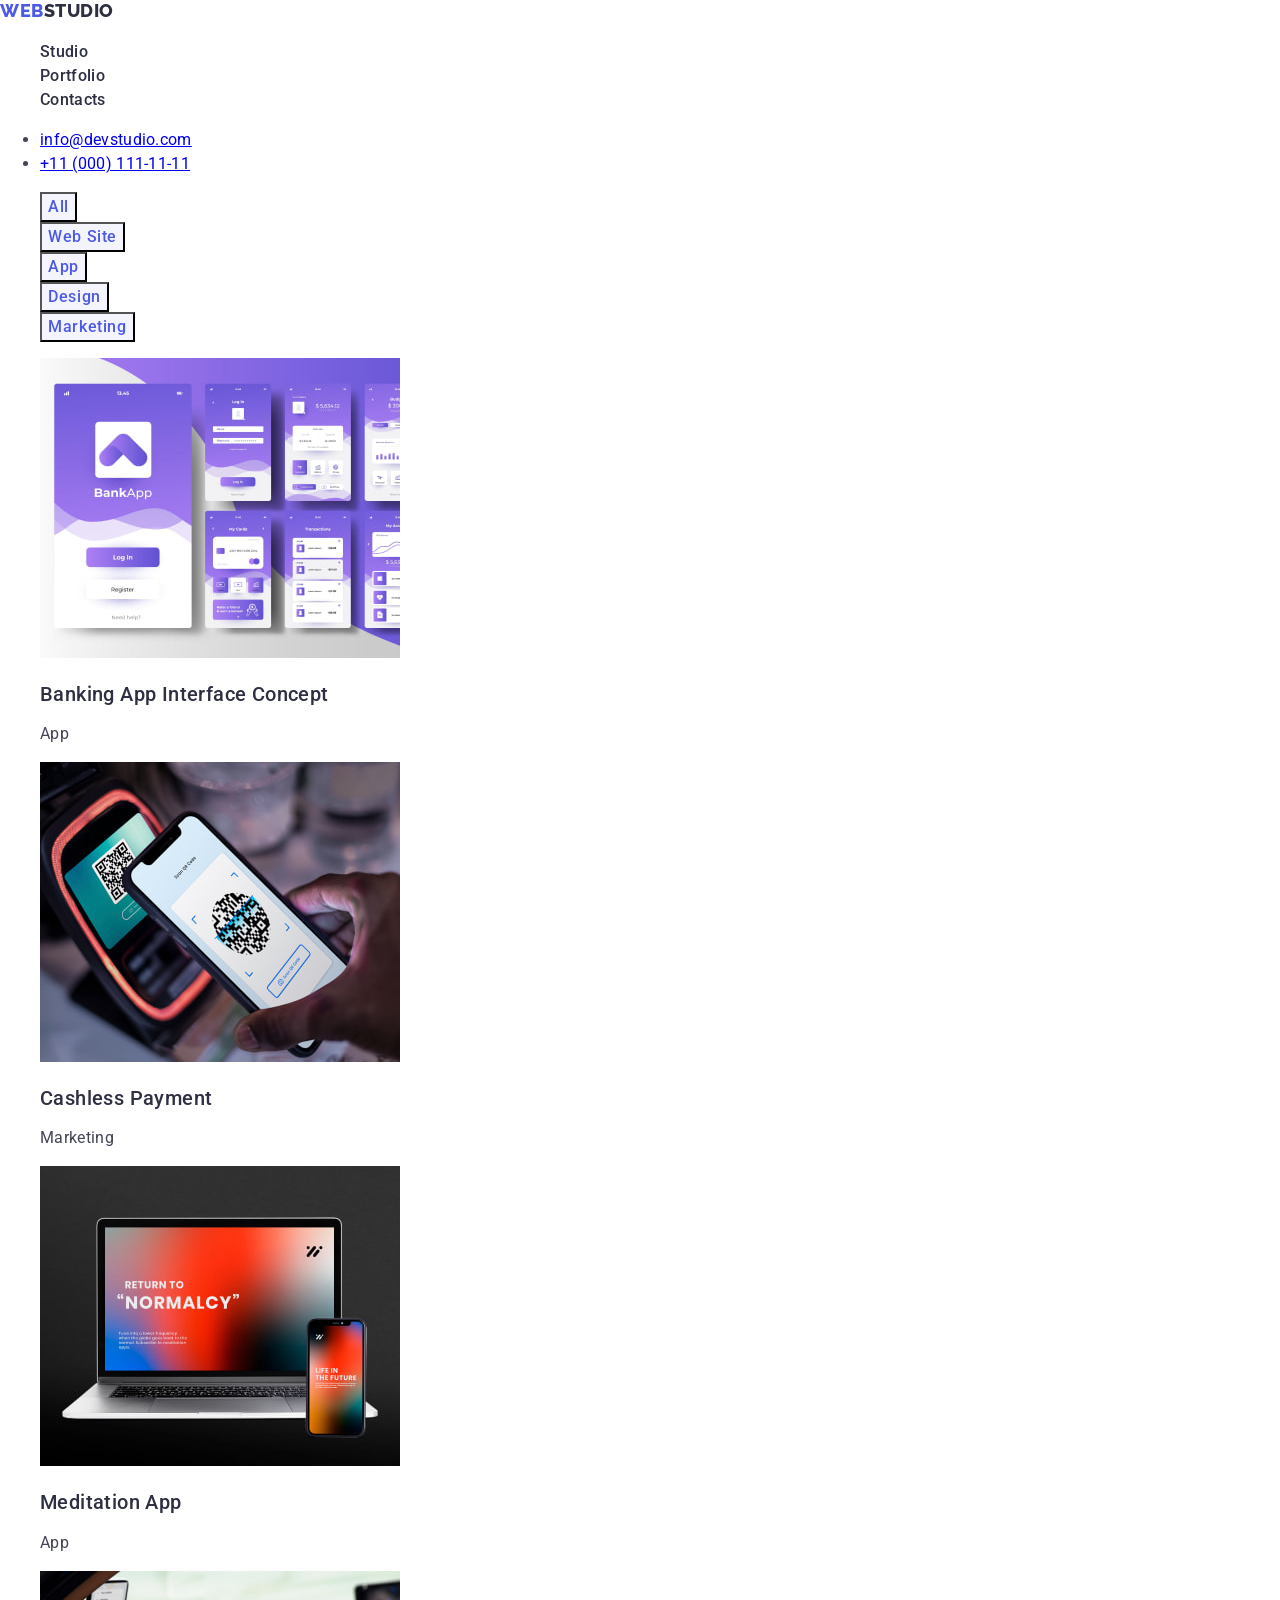
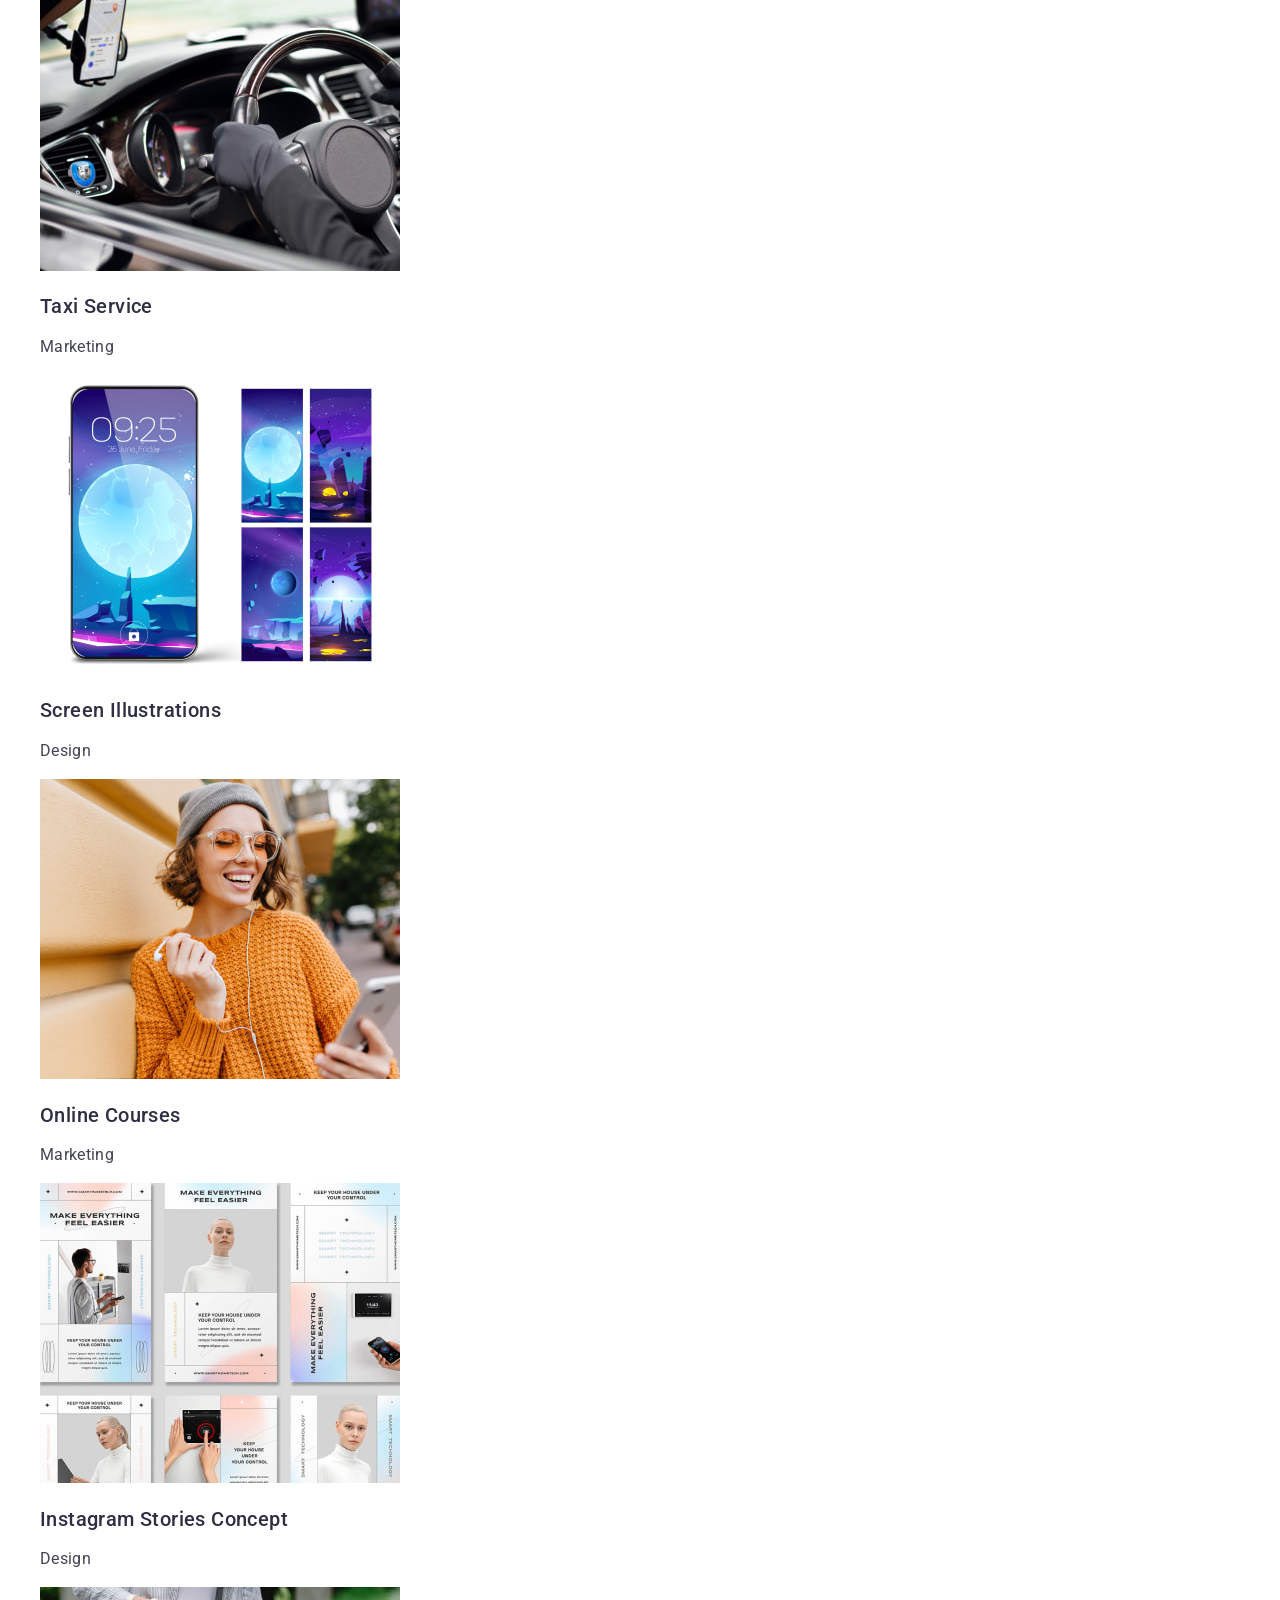
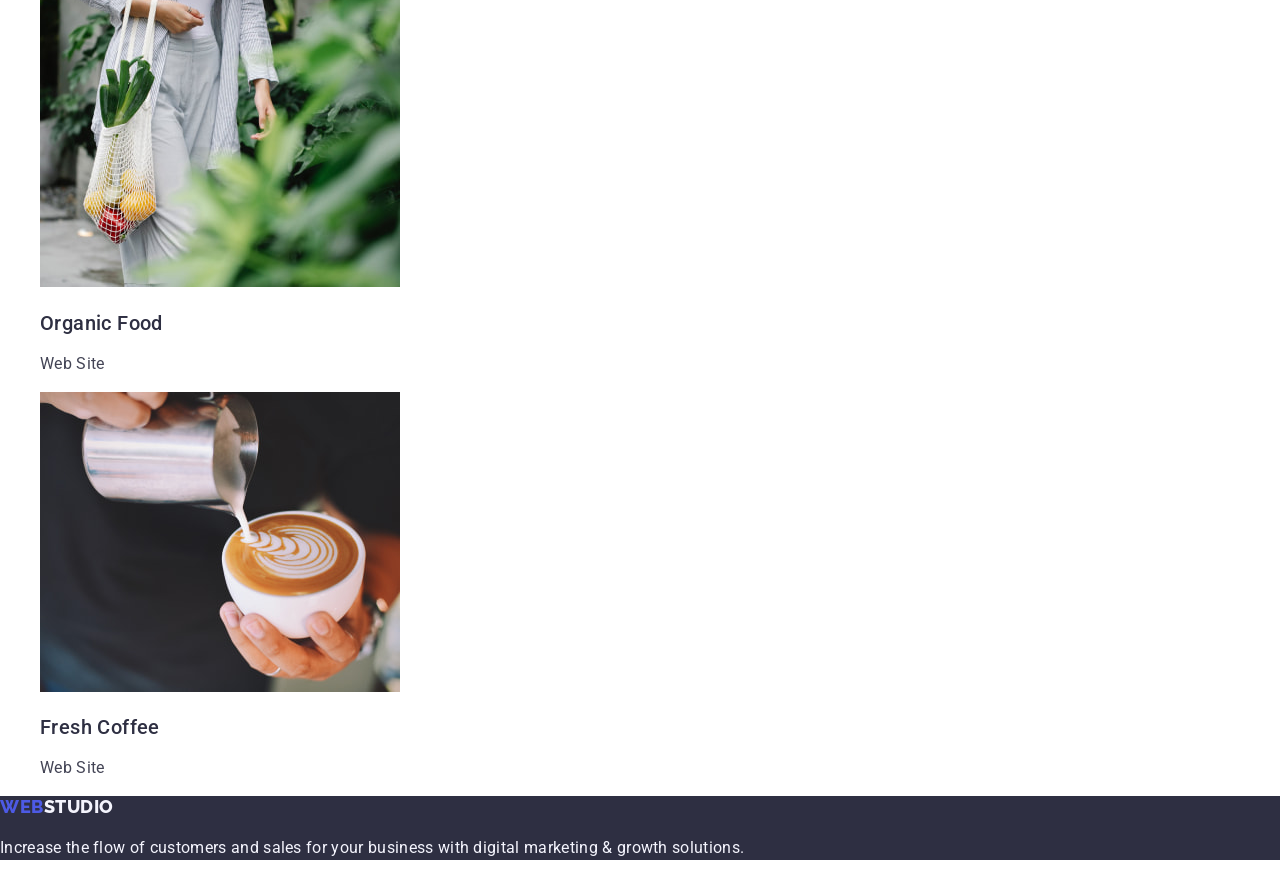
==== commit a2636911: "ver3" ====
--- a/portfolio.html
+++ b/portfolio.html
@@ -29,23 +29,27 @@
   <body>
     <!-- Header section-->
     <header class="header">
-      <a class="header-logo link" href="./index.html"
-        ><span class="header-logo-accent">Web</span>Studio</a
-      >
       <nav class="header-nav">
+        <!-- Logo -->
+        <a class="header-logo link" href="./index.html"
+          ><span class="header-logo-accent">Web</span>Studio</a
+        >
+        <!-- Menu -->
         <ul class="header-nav-list list">
           <li class="header-nav-item">
             <a class="header-nav-link link" href="./index.html">Studio</a>
           </li>
           <li class="header-nav-item">
-            <a class="header-nav-link link" href="./portfolio.html">Portfolio</a>
+            <a class="header-nav-link link" href="./portfolio.html"
+              >Portfolio</a
+            >
           </li>
           <li class="header-nav-item">
             <a class="header-nav-link link" href="">Contacts</a>
           </li>
         </ul>
       </nav>
-
+      <!-- Contacts -->
       <address>
         <ul class="header-adress-list">
           <li class="header-adress-item">
@@ -87,6 +91,7 @@
 
         <!-- Cases -->
         <ul class="portfolio-list list">
+          <!-- 1 -->
           <li class="portfolio-item">
             <a class="portfolio-link link" href="">
               <img
@@ -99,9 +104,10 @@
               <h2 class="portfolio-item-title">
                 Banking App Interface Concept
               </h2>
-              <p class="portfolio-item-text">Cashless Payment</p>
-            </a>
-          </li>
+              <p class="portfolio-item-text">App</p>
+            </a>
+          </li>
+          <!-- 2 -->
           <li class="portfolio-item">
             <a class="portfolio-link link" href="">
               <img
@@ -111,23 +117,25 @@
                 width="360"
                 height="300"
               />
+              <h2 class="portfolio-item-title">Cashless Payment</h2>
+              <p class="portfolio-item-text">Marketing</p>
+            </a>
+          </li>
+          <!-- 3 -->
+          <li class="portfolio-item">
+            <a class="portfolio-link link" href="">
+              <img
+                class="portfolio-img"
+                src="./images/portfolio/img-3.jpg"
+                alt="Laptop and mobile with normalcy app"
+                width="360"
+                height="300"
+              />
               <h2 class="portfolio-item-title">Meditation App</h2>
               <p class="portfolio-item-text">App</p>
             </a>
           </li>
-          <li class="portfolio-item">
-            <a class="portfolio-link link" href="">
-              <img
-                class="portfolio-img"
-                src="./images/portfolio/img-3.jpg"
-                alt="Laptop and mobile with normalcy app"
-                width="360"
-                height="300"
-              />
-              <h2 class="portfolio-item-title">Marketing</h2>
-              <p class="portfolio-item-text">App</p>
-            </a>
-          </li>
+          <!-- 4 -->
           <li class="portfolio-item">
             <a class="portfolio-link link" href="">
               <img
@@ -138,9 +146,10 @@
                 height="300"
               />
               <h2 class="portfolio-item-title">Taxi Service</h2>
-              <p class="portfolio-item-text">Screen Illustrations</p>
-            </a>
-          </li>
+              <p class="portfolio-item-text">Marketing</p>
+            </a>
+          </li>
+          <!-- 5 -->
           <li class="portfolio-item">
             <a class="portfolio-link link" href="">
               <img
@@ -150,23 +159,25 @@
                 width="360"
                 height="300"
               />
+              <h2 class="portfolio-item-title">Screen Illustrations</h2>
+              <p class="portfolio-item-text">Design</p>
+            </a>
+          </li>
+          <!-- 6 -->
+          <li class="portfolio-item">
+            <a class="portfolio-link link" href="">
+              <img
+                class="portfolio-img"
+                src="./images/portfolio/img-6.jpg"
+                alt="Girl with mobile and earphones"
+                width="360"
+                height="300"
+              />
               <h2 class="portfolio-item-title">Online Courses</h2>
               <p class="portfolio-item-text">Marketing</p>
             </a>
           </li>
-          <li class="portfolio-item">
-            <a class="portfolio-link link" href="">
-              <img
-                class="portfolio-img"
-                src="./images/portfolio/img-6.jpg"
-                alt="Girl with mobile and earphones"
-                width="360"
-                height="300"
-              />
-              <h2 class="portfolio-item-title">Design</h2>
-              <p class="portfolio-item-text">Marketing</p>
-            </a>
-          </li>
+          <!-- 7 -->
           <li class="portfolio-item">
             <a class="portfolio-link link" href="">
               <img
@@ -177,9 +188,10 @@
                 height="300"
               />
               <h2 class="portfolio-item-title">Instagram Stories Concept</h2>
-              <p class="portfolio-item-text">Organic Food</p>
-            </a>
-          </li>
+              <p class="portfolio-item-text">Design</p>
+            </a>
+          </li>
+          <!-- 8 -->
           <li class="portfolio-item">
             <a class="portfolio-link link" href="">
               <img
@@ -189,10 +201,11 @@
                 width="360"
                 height="300"
               />
-              <h2 class="portfolio-item-title">Fresh Coffee</h2>
-              <p class="portfolio-item-text">Design</p>
-            </a>
-          </li>
+              <h2 class="portfolio-item-title">Organic Food</h2>
+              <p class="portfolio-item-text">Web Site</p>
+            </a>
+          </li>
+          <!-- 9 -->
           <li class="portfolio-item">
             <a class="portfolio-link link" href="">
               <img
@@ -202,7 +215,7 @@
                 width="360"
                 height="300"
               />
-              <h2 class="portfolio-item-title">Web Site</h2>
+              <h2 class="portfolio-item-title">Fresh Coffee</h2>
               <p class="portfolio-item-text">Web Site</p>
             </a>
           </li>
@@ -213,7 +226,7 @@
     <!-- Footer section -->
     <footer class="footer">
       <a class="footer-logo link" href="./index.html"
-        >Web<span class="footer-logo-accent"></span>Studio</span></a
+        >Web<span class="footer-logo-accent">Studio</span></a
       >
       <p class="footer-text">
         Increase the flow of customers and sales for your business with digital
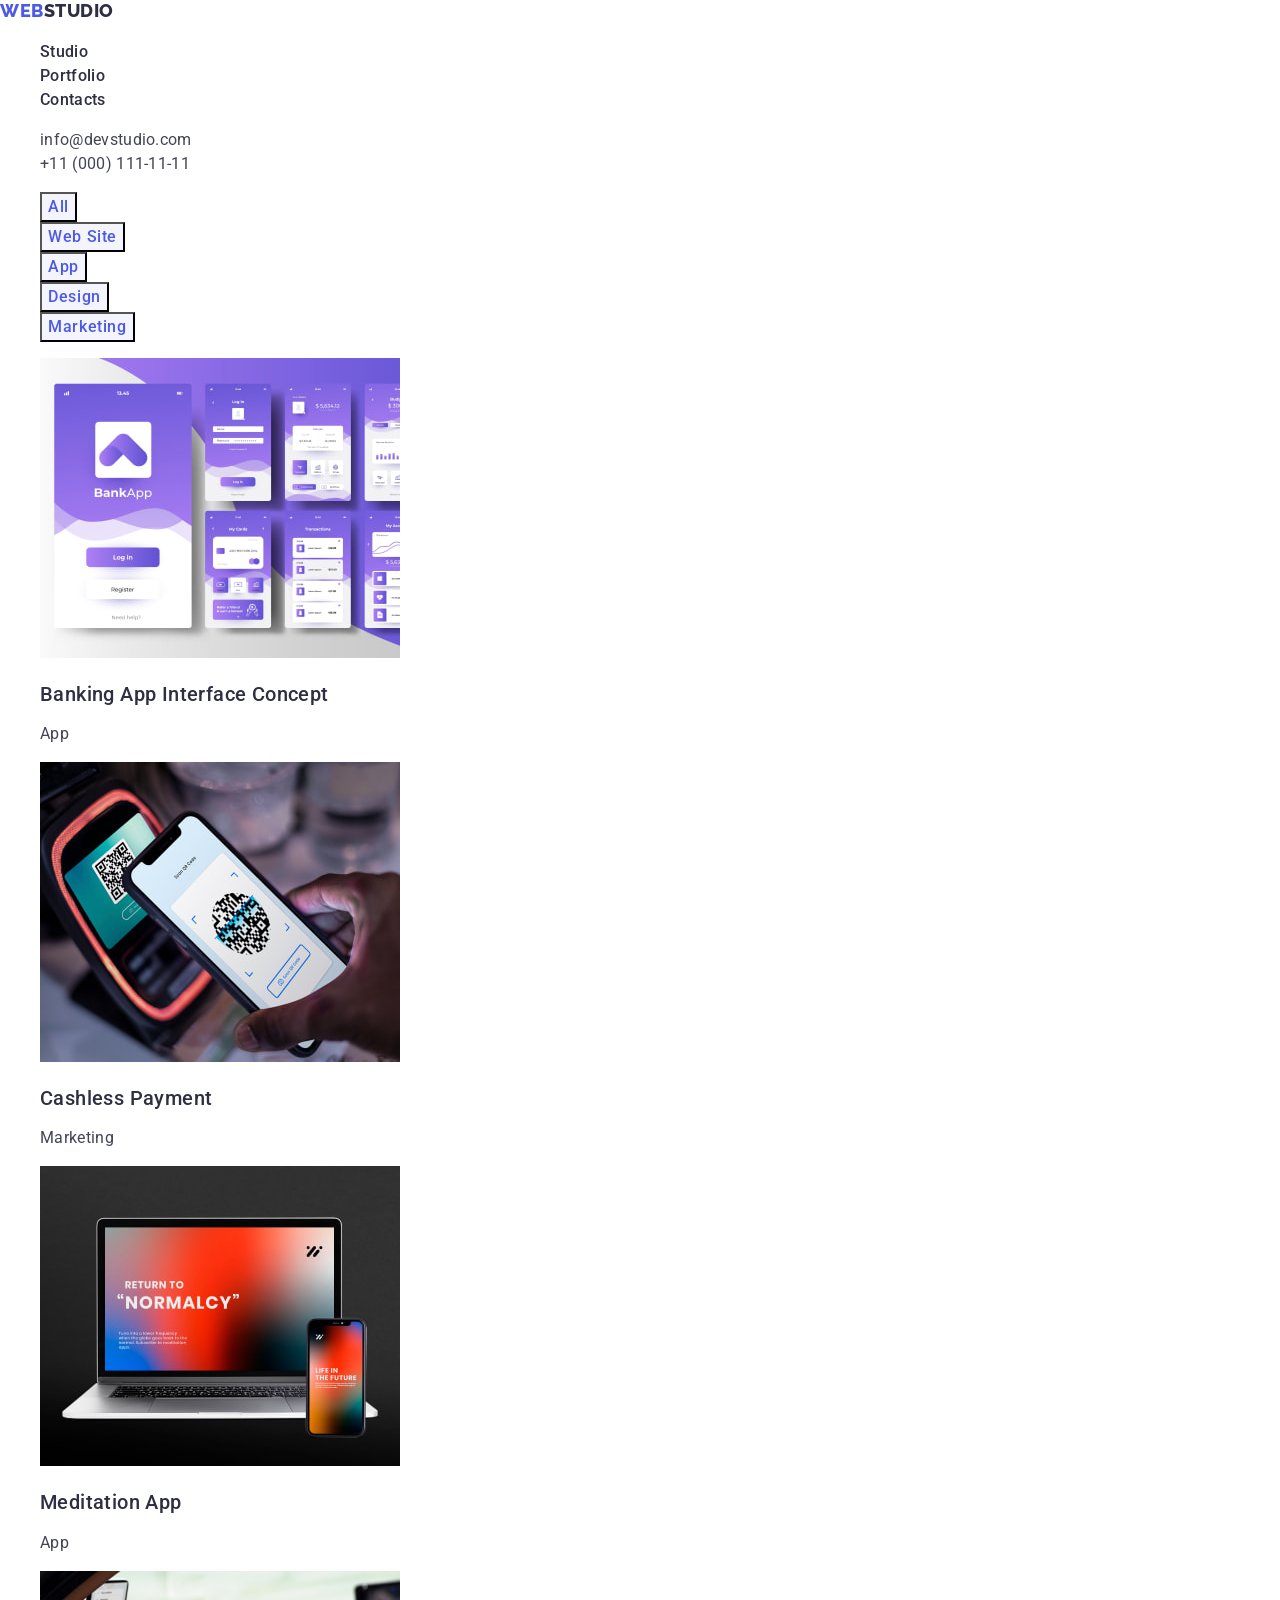
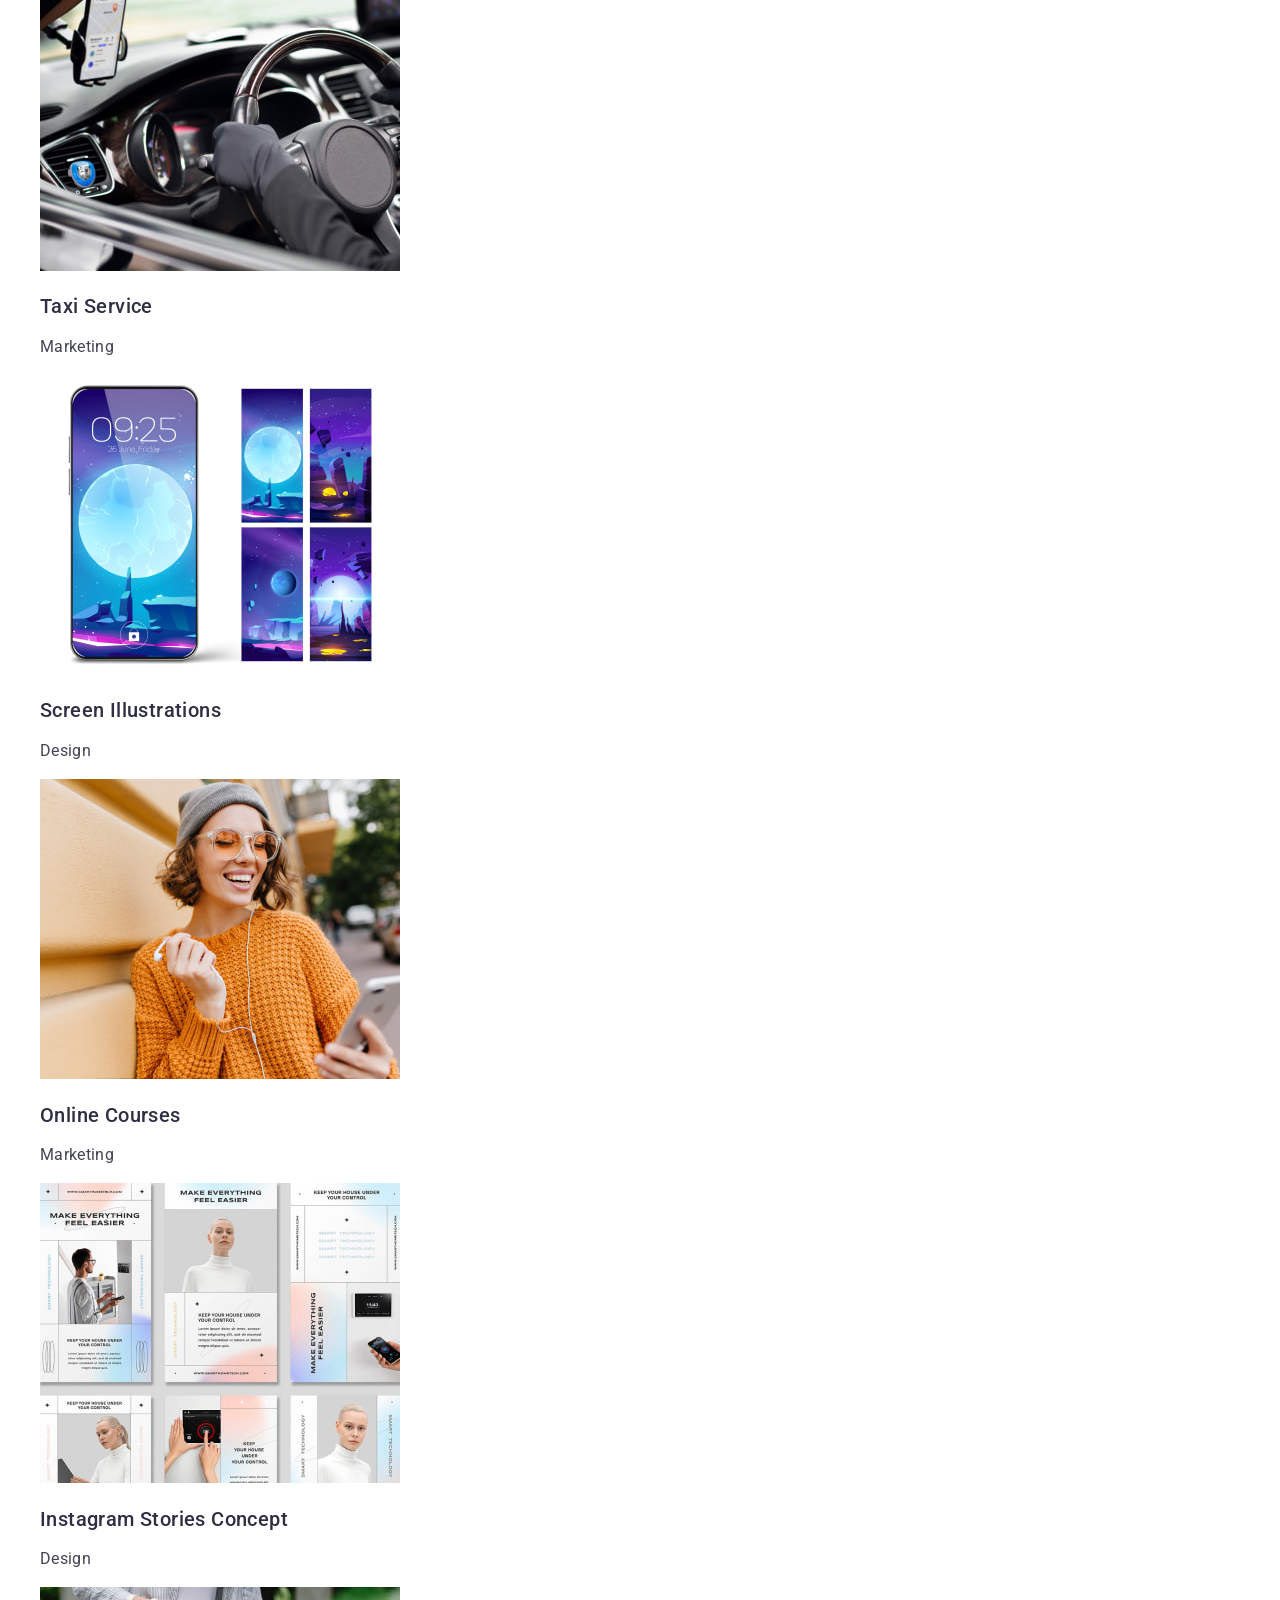
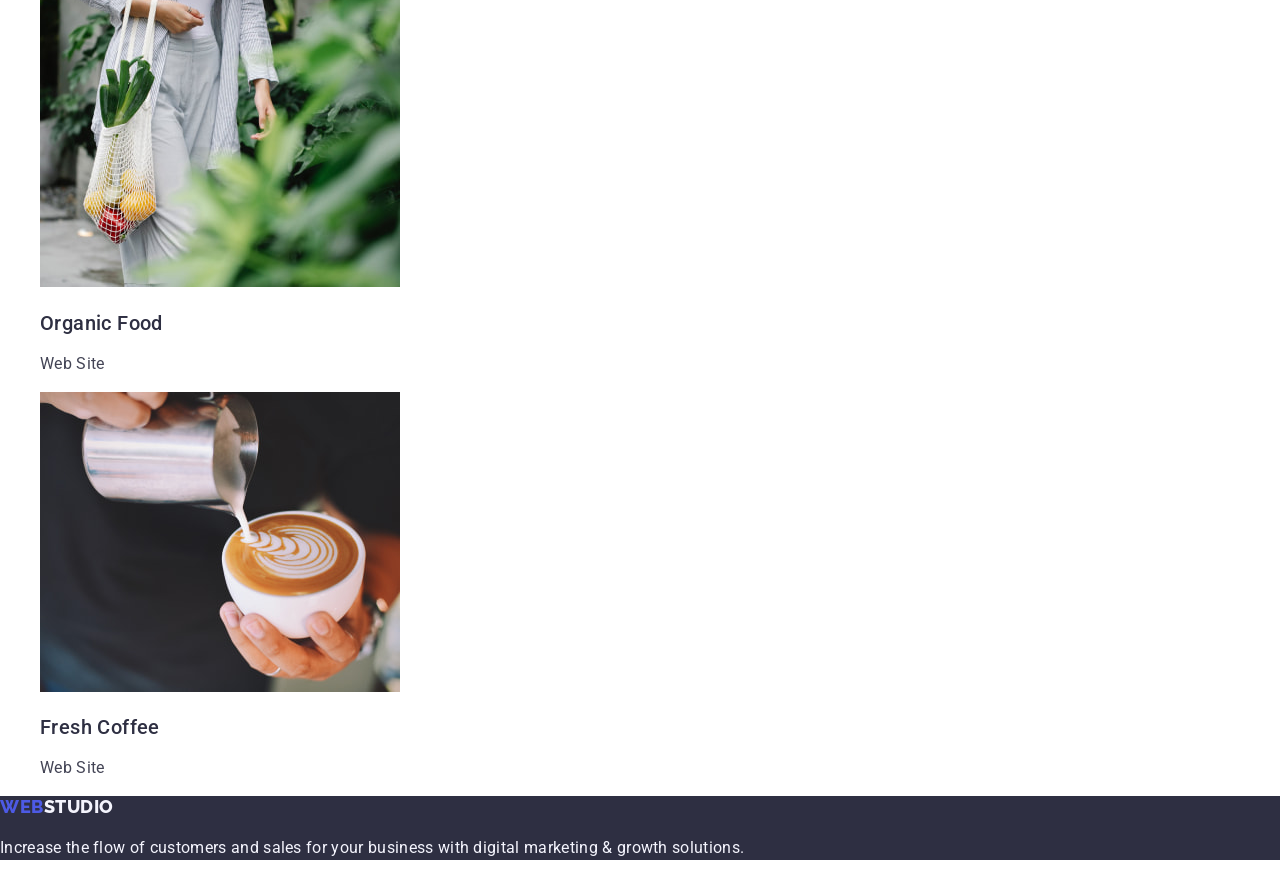
==== commit 720644d7: "ver4" ====
--- a/portfolio.html
+++ b/portfolio.html
@@ -32,7 +32,7 @@
       <nav class="header-nav">
         <!-- Logo -->
         <a class="header-logo link" href="./index.html"
-          ><span class="header-logo-accent">Web</span>Studio</a
+          >Web<span class="header-logo-accent">Studio</span></a
         >
         <!-- Menu -->
         <ul class="header-nav-list list">
@@ -50,15 +50,15 @@
         </ul>
       </nav>
       <!-- Contacts -->
-      <address>
-        <ul class="header-adress-list">
+      <address class="header-adress">
+        <ul class="header-adress-list list">
           <li class="header-adress-item">
-            <a class="header-adress-link" href="mailto:info@devstudio.com"
+            <a class="header-adress-link link" href="mailto:info@devstudio.com"
               >info@devstudio.com</a
             >
           </li>
           <li class="header-adress-item">
-            <a class="header-adress-link" href="tel:+110001111111"
+            <a class="header-adress-link link" href="tel:+110001111111"
               >+11 (000) 111-11-11</a
             >
           </li>
--- a/css/styles.css
+++ b/css/styles.css
@@ -75,11 +75,11 @@
   line-height: 1.17;
   letter-spacing: 0.03em;
   text-transform: uppercase;
-  color: var(--navy-blue-color);
+  color: var(--iris-color);
 }
 
 .header-logo-accent {
-  color: var(--iris-color);
+  color: var(--navy-blue-color);
 }
 
 /* .header-nav {
@@ -110,7 +110,7 @@
 } */
 
 .header-adress-link {
-  line-height: var(--main-line-height) x;
+  line-height: var(--main-line-height);
   letter-spacing: 0.02em;
 }
 
